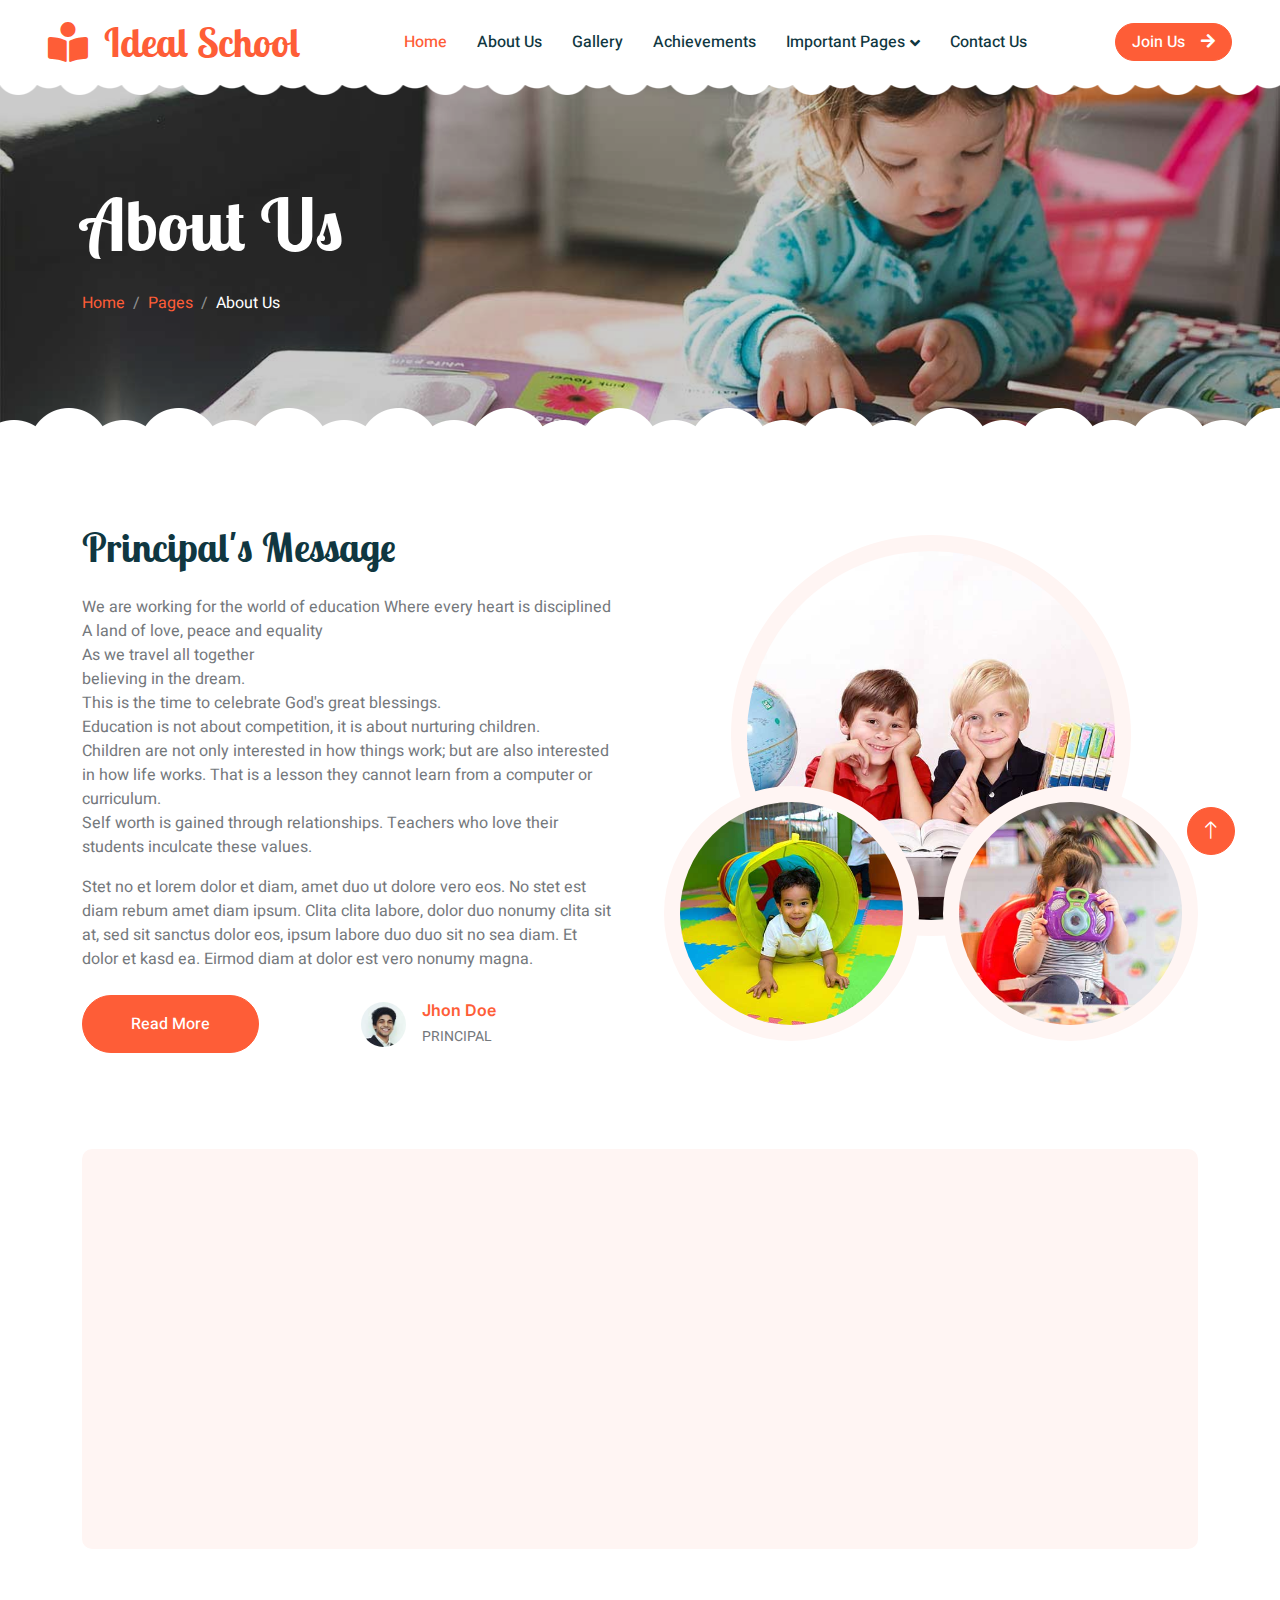
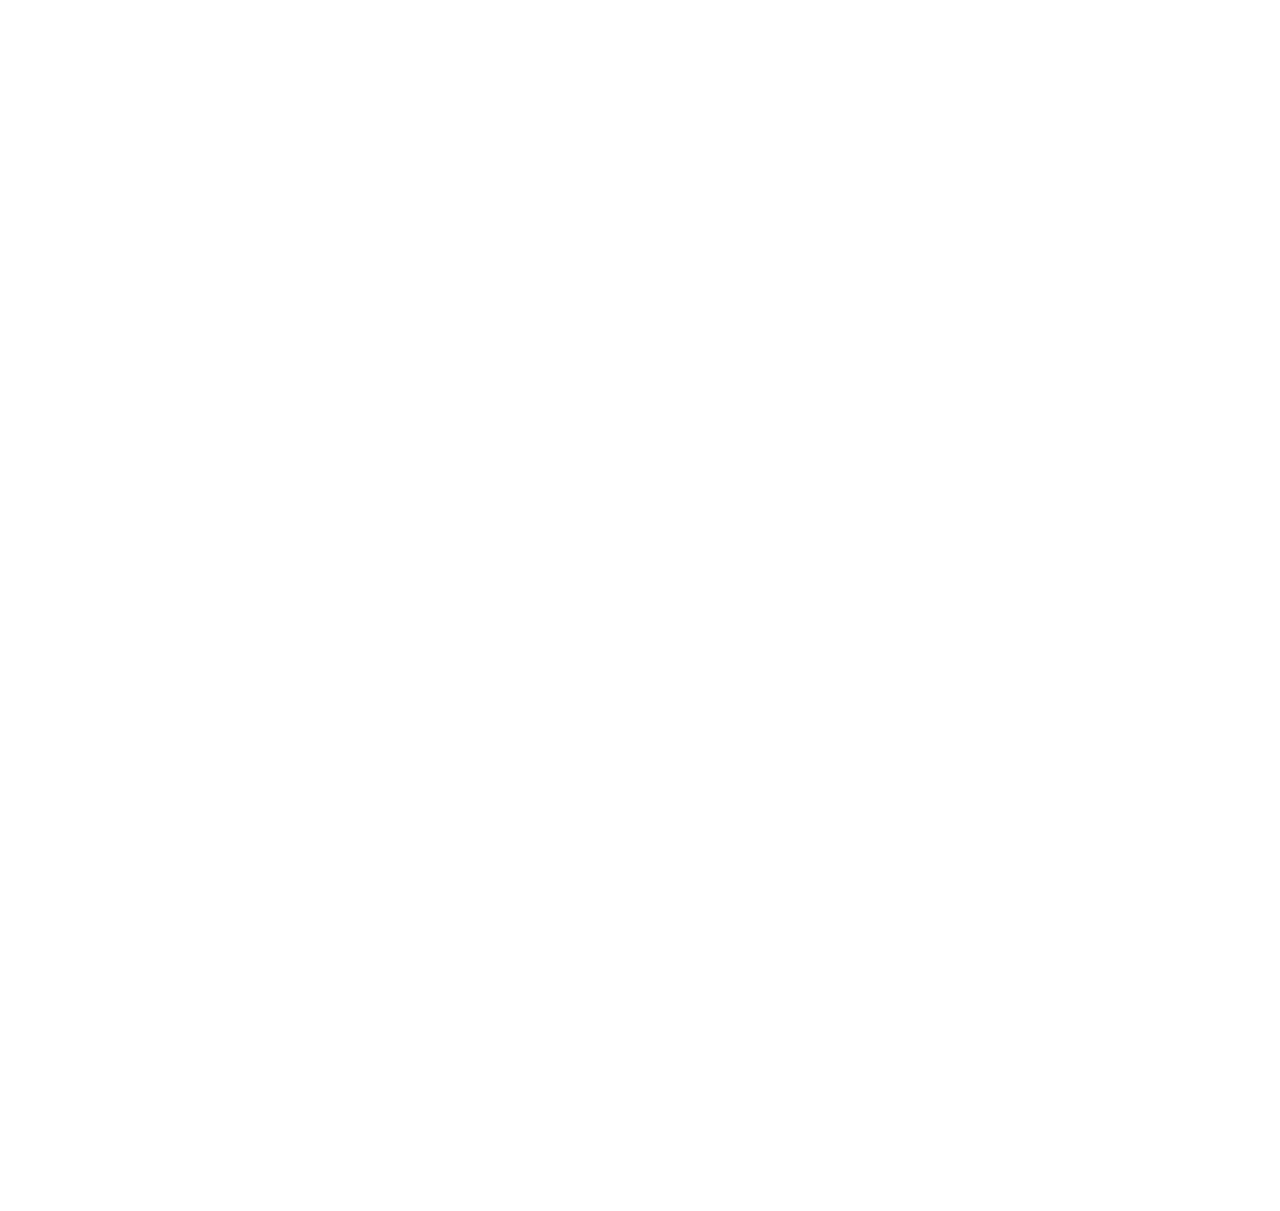
==== about.html @ 9c341079 "Add files via upload" ====
<!DOCTYPE html>
<html lang="en">

<head>
    <meta charset="utf-8">
    <title>Ideal School</title>
    <meta content="width=device-width, initial-scale=1.0" name="viewport">
    <meta content="" name="keywords">
    <meta content="" name="description">

    <!-- Favicon -->
    <link href="img/favicon.ico" rel="icon">

    <!-- Google Web Fonts -->
    <link rel="preconnect" href="https://fonts.googleapis.com">
    <link rel="preconnect" href="https://fonts.gstatic.com" crossorigin>
    <link href="https://fonts.googleapis.com/css2?family=Heebo:wght@400;500;600&family=Inter:wght@600&family=Lobster+Two:wght@700&display=swap" rel="stylesheet">
    
    <!-- Icon Font Stylesheet -->
    <link href="https://cdnjs.cloudflare.com/ajax/libs/font-awesome/5.10.0/css/all.min.css" rel="stylesheet">
    <link href="https://cdn.jsdelivr.net/npm/bootstrap-icons@1.4.1/font/bootstrap-icons.css" rel="stylesheet">

    <!-- Libraries Stylesheet -->
    <link href="lib/animate/animate.min.css" rel="stylesheet">
    <link href="lib/owlcarousel/assets/owl.carousel.min.css" rel="stylesheet">

    <!-- Customized Bootstrap Stylesheet -->
    <link href="css/bootstrap.min.css" rel="stylesheet">

    <!-- Template Stylesheet -->
    <link href="css/style.css" rel="stylesheet">
</head>

<body>
    <div class="container-xxl bg-white p-0">
        <!-- Spinner Start -->
        <div id="spinner" class="show bg-white position-fixed translate-middle w-100 vh-100 top-50 start-50 d-flex align-items-center justify-content-center">
            <div class="spinner-border text-primary" style="width: 3rem; height: 3rem;" role="status">
                <span class="sr-only">Loading...</span>
            </div>
        </div>
        <!-- Spinner End -->


        <!-- Navbar Start -->
        <nav class="navbar navbar-expand-lg bg-white navbar-light sticky-top px-4 px-lg-5 py-lg-0">
            <a href="index.html" class="navbar-brand">
                <h1 class="m-0 text-primary"><i class="fa fa-book-reader me-3"></i>Ideal School</h1>
            </a>
            <button type="button" class="navbar-toggler" data-bs-toggle="collapse" data-bs-target="#navbarCollapse">
                <span class="navbar-toggler-icon"></span>
            </button>
            <div class="collapse navbar-collapse" id="navbarCollapse">
                <div class="navbar-nav mx-auto">
                    <a href="index.html" class="nav-item nav-link active">Home</a>
					   <a href="about.html" class="nav-item nav-link">About Us</a>
                    <a href="classes.html" class="nav-item nav-link">Gallery</a>
					<a href="classes.html" class="nav-item nav-link">Achievements</a>
                    <div class="nav-item dropdown">
                        <a href="#" class="nav-link dropdown-toggle" data-bs-toggle="dropdown">Important Pages</a>
                        <div class="dropdown-menu rounded-0 rounded-bottom border-0 shadow-sm m-0">
                            <a href="facility.html" class="dropdown-item">School Facilities</a>
                            <a href="team.html" class="dropdown-item">Popular Teachers</a>
                            <a href="call-to-action.html" class="dropdown-item">Become A Teachers</a>
                            <a href="appointment.html" class="dropdown-item">Make Appointment</a>
                            <a href="testimonial.html" class="dropdown-item">Testimonial</a>
                      
                        </div>
                    </div>
                    <a href="contact.html" class="nav-item nav-link">Contact Us</a>
                </div>
                <a href="" class="btn btn-primary rounded-pill px-3 d-none d-lg-block">Join Us<i class="fa fa-arrow-right ms-3"></i></a>
            </div>
        </nav>
        <!-- Navbar End -->


        <!-- Page Header End -->
        <div class="container-xxl py-5 page-header position-relative mb-5">
            <div class="container py-5">
                <h1 class="display-2 text-white animated slideInDown mb-4">About Us</h1>
                <nav aria-label="breadcrumb animated slideInDown">
                    <ol class="breadcrumb">
                        <li class="breadcrumb-item"><a href="#">Home</a></li>
                        <li class="breadcrumb-item"><a href="#">Pages</a></li>
                        <li class="breadcrumb-item text-white active" aria-current="page">About Us</li>
                    </ol>
                </nav>
            </div>
        </div>
        <!-- Page Header End -->


        <!-- About Start -->
        <div class="container-xxl py-5">
            <div class="container">
                <div class="row g-5 align-items-center">
                    <div class="col-lg-6 wow fadeInUp" data-wow-delay="0.1s">
                        <h1 class="mb-4">Principal's Message</h1>
                        <p>We are working for the world of education Where every heart is disciplined
A land of love, peace and equality<br>
As we travel all together<br>
believing in the dream.<br>
This is the time to celebrate
God's great blessings.<br>

Education is not about competition, it is about nurturing children.<br> Children are not only interested in how things work; but are also interested in how life works. That is a lesson they cannot learn from a computer or curriculum.<br>
Self worth is gained through relationships. Teachers who love their students inculcate these values.
						</p>
                        <p class="mb-4">Stet no et lorem dolor et diam, amet duo ut dolore vero eos. No stet est diam rebum amet diam ipsum. Clita clita labore, dolor duo nonumy clita sit at, sed sit sanctus dolor eos, ipsum labore duo duo sit no sea diam. Et dolor et kasd ea. Eirmod diam at dolor est vero nonumy magna.</p>
                        <div class="row g-4 align-items-center">
                            <div class="col-sm-6">
                                <a class="btn btn-primary rounded-pill py-3 px-5" href="">Read More</a>
                            </div>
                            <div class="col-sm-6">
                                <div class="d-flex align-items-center">
                                    <img class="rounded-circle flex-shrink-0" src="img/user.jpg" alt="" style="width: 45px; height: 45px;">
                                    <div class="ms-3">
                                        <h6 class="text-primary mb-1">Jhon Doe</h6>
                                        <small>PRINCIPAL</small>
                                    </div>
                                </div>
                            </div>
                        </div>
                    </div>
                    <div class="col-lg-6 about-img wow fadeInUp" data-wow-delay="0.5s">
                        <div class="row">
                            <div class="col-12 text-center">
                                <img class="img-fluid w-75 rounded-circle bg-light p-3" src="img/about-1.jpg" alt="">
                            </div>
                            <div class="col-6 text-start" style="margin-top: -150px;">
                                <img class="img-fluid w-100 rounded-circle bg-light p-3" src="img/about-2.jpg" alt="">
                            </div>
                            <div class="col-6 text-end" style="margin-top: -150px;">
                                <img class="img-fluid w-100 rounded-circle bg-light p-3" src="img/about-3.jpg" alt="">
                            </div>
                        </div>
                    </div>
                </div>
            </div>
        </div>
        <!-- About End -->


        <!-- Call To Action Start -->
        <div class="container-xxl py-5">
            <div class="container">
                <div class="bg-light rounded">
                    <div class="row g-0">
                        <div class="col-lg-6 wow fadeIn" data-wow-delay="0.1s" style="min-height: 400px;">
                            <div class="position-relative h-100">
                                <img class="position-absolute w-100 h-100 rounded" src="img/call-to-action.jpg" style="object-fit: cover;">
                            </div>
                        </div>
                        <div class="col-lg-6 wow fadeIn" data-wow-delay="0.5s">
                            <div class="h-100 d-flex flex-column justify-content-center p-5">
                                <h1 class="mb-4">Become A Teacher</h1>
                                <p class="mb-4">Tempor erat elitr rebum at clita. Diam dolor diam ipsum sit. Aliqu diam amet diam et eos.
                                    Clita erat ipsum et lorem et sit, sed stet lorem sit clita duo justo magna dolore erat amet
                                </p>
                                <a class="btn btn-primary py-3 px-5" href="">Get Started Now<i class="fa fa-arrow-right ms-2"></i></a>
                            </div>
                        </div>
                    </div>
                </div>
            </div>
        </div>
        <!-- Call To Action End -->


        <!-- Team Start -->
        <div class="container-xxl py-5">
            <div class="container">
                <div class="text-center mx-auto mb-5 wow fadeInUp" data-wow-delay="0.1s" style="max-width: 600px;">
                    <h1 class="mb-3">Popular Teachers</h1>
                    <p>Eirmod sed ipsum dolor sit rebum labore magna erat. Tempor ut dolore lorem kasd vero ipsum sit
                        eirmod sit. Ipsum diam justo sed rebum vero dolor duo.</p>
                </div>
                <div class="row g-4">
                    <div class="col-lg-4 col-md-6 wow fadeInUp" data-wow-delay="0.1s">
                        <div class="team-item position-relative">
                            <img class="img-fluid rounded-circle w-75" src="img/team-1.jpg" alt="">
                            <div class="team-text">
                                <h3>Full Name</h3>
                                <p>Designation</p>
                                <div class="d-flex align-items-center">
                                    <a class="btn btn-square btn-primary mx-1" href=""><i class="fab fa-facebook-f"></i></a>
                                    <a class="btn btn-square btn-primary  mx-1" href=""><i class="fab fa-twitter"></i></a>
                                    <a class="btn btn-square btn-primary  mx-1" href=""><i class="fab fa-instagram"></i></a>
                                </div>
                            </div>
                        </div>
                    </div>
                    <div class="col-lg-4 col-md-6 wow fadeInUp" data-wow-delay="0.3s">
                        <div class="team-item position-relative">
                            <img class="img-fluid rounded-circle w-75" src="img/team-2.jpg" alt="">
                            <div class="team-text">
                                <h3>Full Name</h3>
                                <p>Designation</p>
                                <div class="d-flex align-items-center">
                                    <a class="btn btn-square btn-primary mx-1" href=""><i class="fab fa-facebook-f"></i></a>
                                    <a class="btn btn-square btn-primary  mx-1" href=""><i class="fab fa-twitter"></i></a>
                                    <a class="btn btn-square btn-primary  mx-1" href=""><i class="fab fa-instagram"></i></a>
                                </div>
                            </div>
                        </div>
                    </div>
                    <div class="col-lg-4 col-md-6 wow fadeInUp" data-wow-delay="0.5s">
                        <div class="team-item position-relative">
                            <img class="img-fluid rounded-circle w-75" src="img/team-3.jpg" alt="">
                            <div class="team-text">
                                <h3>Full Name</h3>
                                <p>Designation</p>
                                <div class="d-flex align-items-center">
                                    <a class="btn btn-square btn-primary mx-1" href=""><i class="fab fa-facebook-f"></i></a>
                                    <a class="btn btn-square btn-primary  mx-1" href=""><i class="fab fa-twitter"></i></a>
                                    <a class="btn btn-square btn-primary  mx-1" href=""><i class="fab fa-instagram"></i></a>
                                </div>
                            </div>
                        </div>
                    </div>
                </div>
            </div>
        </div>
        <!-- Team End -->


        <!-- Footer Start -->
        <div class="container-fluid bg-dark text-white-50 footer pt-5 mt-5 wow fadeIn" data-wow-delay="0.1s">
            <div class="container py-5">
                <div class="row g-5">
                    <div class="col-lg-3 col-md-6">
                        <h3 class="text-white mb-4">Get In Touch</h3>
                        <p class="mb-2"><i class="fa fa-map-marker-alt me-3"></i>123 Street, New York, USA</p>
                        <p class="mb-2"><i class="fa fa-phone-alt me-3"></i>+012 345 67890</p>
                        <p class="mb-2"><i class="fa fa-envelope me-3"></i>info@example.com</p>
                        <div class="d-flex pt-2">
                            <a class="btn btn-outline-light btn-social" href=""><i class="fab fa-twitter"></i></a>
                            <a class="btn btn-outline-light btn-social" href=""><i class="fab fa-facebook-f"></i></a>
                            <a class="btn btn-outline-light btn-social" href=""><i class="fab fa-youtube"></i></a>
                            <a class="btn btn-outline-light btn-social" href=""><i class="fab fa-linkedin-in"></i></a>
                        </div>
                    </div>
                    <div class="col-lg-3 col-md-6">
                        <h3 class="text-white mb-4">Quick Links</h3>
                        <a class="btn btn-link text-white-50" href="">About Us</a>
                        <a class="btn btn-link text-white-50" href="">Contact Us</a>
                        <a class="btn btn-link text-white-50" href="">Our Services</a>
                        <a class="btn btn-link text-white-50" href="">Privacy Policy</a>
                        <a class="btn btn-link text-white-50" href="">Terms & Condition</a>
                    </div>
                    <div class="col-lg-3 col-md-6">
                        <h3 class="text-white mb-4">Photo Gallery</h3>
                        <div class="row g-2 pt-2">
                            <div class="col-4">
                                <img class="img-fluid rounded bg-light p-1" src="img/classes-1.jpg" alt="">
                            </div>
                            <div class="col-4">
                                <img class="img-fluid rounded bg-light p-1" src="img/classes-2.jpg" alt="">
                            </div>
                            <div class="col-4">
                                <img class="img-fluid rounded bg-light p-1" src="img/classes-3.jpg" alt="">
                            </div>
                            <div class="col-4">
                                <img class="img-fluid rounded bg-light p-1" src="img/classes-4.jpg" alt="">
                            </div>
                            <div class="col-4">
                                <img class="img-fluid rounded bg-light p-1" src="img/classes-5.jpg" alt="">
                            </div>
                            <div class="col-4">
                                <img class="img-fluid rounded bg-light p-1" src="img/classes-6.jpg" alt="">
                            </div>
                        </div>
                    </div>
                    <div class="col-lg-3 col-md-6">
                        <h3 class="text-white mb-4">Newsletter</h3>
                        <p>Dolor amet sit justo amet elitr clita ipsum elitr est.</p>
                        <div class="position-relative mx-auto" style="max-width: 400px;">
                            <input class="form-control bg-transparent w-100 py-3 ps-4 pe-5" type="text" placeholder="Your email">
                            <button type="button" class="btn btn-primary py-2 position-absolute top-0 end-0 mt-2 me-2">SignUp</button>
                        </div>
                    </div>
                </div>
            </div>
            <div class="container">
                <div class="copyright">
                    <div class="row">
                        <div class="col-md-6 text-center text-md-start mb-3 mb-md-0">
                            &copy; <a class="border-bottom" href="#">Your Site Name</a>, All Right Reserved. 
							
							
							Designed By <a class="border-bottom" href="">Rakshith</a>
                        </div>
                        <div class="col-md-6 text-center text-md-end">
                            <div class="footer-menu">
                                <a href="">Home</a>
                                <a href="">Cookies</a>
                                <a href="">Help</a>
                                <a href="">FAQs</a>
                            </div>
                        </div>
                    </div>
                </div>
            </div>
        </div>
        <!-- Footer End -->


        <!-- Back to Top -->
        <a href="#" class="btn btn-lg btn-primary btn-lg-square back-to-top"><i class="bi bi-arrow-up"></i></a>
    </div>

    <!-- JavaScript Libraries -->
    <script src="https://code.jquery.com/jquery-3.4.1.min.js"></script>
    <script src="https://cdn.jsdelivr.net/npm/bootstrap@5.0.0/dist/js/bootstrap.bundle.min.js"></script>
    <script src="lib/wow/wow.min.js"></script>
    <script src="lib/easing/easing.min.js"></script>
    <script src="lib/waypoints/waypoints.min.js"></script>
    <script src="lib/owlcarousel/owl.carousel.min.js"></script>

    <!-- Template Javascript -->
    <script src="js/main.js"></script>
</body>

</html>
---- css/style.css ----
/********** Template CSS **********/
:root {
    --primary: #FE5D37;
    --light: #FFF5F3;
    --dark: #103741;
}

.back-to-top {
    position: fixed;
    display: none;
    right: 45px;
    bottom: 45px;
    z-index: 99;
}


/*** Spinner ***/
#spinner {
    opacity: 0;
    visibility: hidden;
    transition: opacity .5s ease-out, visibility 0s linear .5s;
    z-index: 99999;
}

#spinner.show {
    transition: opacity .5s ease-out, visibility 0s linear 0s;
    visibility: visible;
    opacity: 1;
}


/*** Button ***/
.btn {
    font-weight: 500;
    transition: .5s;
}

.btn.btn-primary {
    color: #FFFFFF;
}

.btn-square {
    width: 38px;
    height: 38px;
}

.btn-sm-square {
    width: 32px;
    height: 32px;
}

.btn-lg-square {
    width: 48px;
    height: 48px;
}

.btn-square,
.btn-sm-square,
.btn-lg-square {
    padding: 0;
    display: flex;
    align-items: center;
    justify-content: center;
    font-weight: normal;
    border-radius: 50px;
}


/*** Heading ***/
h1,
h2,
h3,
h4,
.h1,
.h2,
.h3,
.h4,
.display-1,
.display-2,
.display-3,
.display-4,
.display-5,
.display-6 {
    font-family: 'Lobster Two', cursive;
    font-weight: 700;
}

h5,
h6,
.h5,
.h6 {
    font-weight: 600;
}

.font-secondary {
    font-family: 'Lobster Two', cursive;
}


/*** Navbar ***/
.navbar .navbar-nav .nav-link {
    padding: 30px 15px;
    color: var(--dark);
    font-weight: 500;
    outline: none;
}

.navbar .navbar-nav .nav-link:hover,
.navbar .navbar-nav .nav-link.active {
    color: var(--primary);
}

.navbar.sticky-top {
    top: -100px;
    transition: .5s;
}

.navbar .dropdown-toggle::after {
    border: none;
    content: "\f107";
    font-family: "Font Awesome 5 Free";
    font-weight: 900;
    vertical-align: middle;
    margin-left: 5px;
    transition: .5s;
}

.navbar .dropdown-toggle[aria-expanded=true]::after {
    transform: rotate(-180deg);
}

@media (max-width: 991.98px) {
    .navbar .navbar-nav .nav-link  {
        margin-right: 0;
        padding: 10px 0;
    }

    .navbar .navbar-nav {
        margin-top: 15px;
        border-top: 1px solid #EEEEEE;
    }
}

@media (min-width: 992px) {
    .navbar .nav-item .dropdown-menu {
        display: block;
        top: calc(100% - 15px);
        margin-top: 0;
        opacity: 0;
        visibility: hidden;
        transition: .5s;
        
    }

    .navbar .nav-item:hover .dropdown-menu {
        top: 100%;
        visibility: visible;
        transition: .5s;
        opacity: 1;
    }
}


/*** Header ***/
.header-carousel::before,
.header-carousel::after,
.page-header::before,
.page-header::after {
    position: absolute;
    content: "";
    width: 100%;
    height: 10px;
    top: 0;
    left: 0;
    background: url(../img/bg-header-top.png) center center repeat-x;
    z-index: 1;
}

.header-carousel::after,
.page-header::after {
    height: 19px;
    top: auto;
    bottom: 0;
    background: url(../img/bg-header-bottom.png) center center repeat-x;
}

@media (max-width: 768px) {
    .header-carousel .owl-carousel-item {
        position: relative;
        min-height: 500px;
    }
    
    .header-carousel .owl-carousel-item img {
        position: absolute;
        width: 100%;
        height: 100%;
        object-fit: cover;
    }

    .header-carousel .owl-carousel-item p {
        font-size: 16px !important;
        font-weight: 400 !important;
    }

    .header-carousel .owl-carousel-item h1 {
        font-size: 30px;
        font-weight: 600;
    }
}

.header-carousel .owl-nav {
    position: absolute;
    top: 50%;
    right: 8%;
    transform: translateY(-50%);
    display: flex;
    flex-direction: column;
}

.header-carousel .owl-nav .owl-prev,
.header-carousel .owl-nav .owl-next {
    margin: 7px 0;
    width: 45px;
    height: 45px;
    display: flex;
    align-items: center;
    justify-content: center;
    color: #FFFFFF;
    background: transparent;
    border: 1px solid #FFFFFF;
    border-radius: 45px;
    font-size: 22px;
    transition: .5s;
}

.header-carousel .owl-nav .owl-prev:hover,
.header-carousel .owl-nav .owl-next:hover {
    background: var(--primary);
    border-color: var(--primary);
}

.page-header {
    background: linear-gradient(rgba(0, 0, 0, .2), rgba(0, 0, 0, .2)), url(../img/carousel-1.jpg) center center no-repeat;
    background-size: cover;
}

.breadcrumb-item + .breadcrumb-item::before {
    color: rgba(255, 255, 255, .5);
}


/*** Facility ***/
.facility-item .facility-icon {
    position: relative;
    margin: 0 auto;
    width: 100px;
    height: 100px;
    border-radius: 100px;
    display: flex;
    align-items: center;
    justify-content: center;
}

.facility-item .facility-icon::before {
    position: absolute;
    content: "";
    width: 100%;
    height: 100%;
    top: 0;
    left: 0;
    background: rgba(255, 255, 255, .9);
    transition: .5s;
    z-index: 1;
}

.facility-item .facility-icon span {
    position: absolute;
    content: "";
    width: 15px;
    height: 30px;
    top: 0;
    left: 0;
    border-radius: 50%;
}

.facility-item .facility-icon span:last-child {
    left: auto;
    right: 0;
}

.facility-item .facility-icon i {
    position: relative;
    z-index: 2;
}

.facility-item .facility-text {
    position: relative;
    min-height: 250px;
    padding: 30px;
    border-radius: 100%;
    display: flex;
    text-align: center;
    justify-content: center;
    flex-direction: column;
}

.facility-item .facility-text::before {
    position: absolute;
    content: "";
    width: 100%;
    height: 100%;
    top: 0;
    left: 0;
    background: rgba(255, 255, 255, .9);
    transition: .5s;
    z-index: 1;
}

.facility-item .facility-text * {
    position: relative;
    z-index: 2;
}

.facility-item:hover .facility-icon::before,
.facility-item:hover .facility-text::before {
    background: transparent;
}

.facility-item * {
    transition: .5s;
}

.facility-item:hover * {
    color: #FFFFFF !important;
}


/*** About ***/
.about-img img {
    transition: .5s;
}

.about-img img:hover {
    background: var(--primary) !important;
}


/*** Classes ***/
.classes-item {
    transition: .5s;
}

.classes-item:hover {
    margin-top: -10px;
}


/*** Team ***/
.team-item .team-text {
    position: absolute;
    width: 250px;
    height: 250px;
    bottom: 0;
    right: 0;
    display: flex;
    align-items: center;
    justify-content: center;
    flex-direction: column;
    background: #FFFFFF;
    border: 17px solid var(--light);
    border-radius: 250px;
    transition: .5s;
}

.team-item:hover .team-text {
    border-color: var(--primary);
}


/*** Testimonial ***/
.testimonial-carousel {
    padding-left: 1.5rem;
    padding-right: 1.5rem;
}

@media (min-width: 576px) {
    .testimonial-carousel {
        padding-left: 4rem;
        padding-right: 4rem;
    }
}

.testimonial-carousel .testimonial-item .border {
    border: 1px dashed rgba(0, 185, 142, .3) !important;
}

.testimonial-carousel .owl-nav {
    position: absolute;
    width: 100%;
    height: 45px;
    top: 50%;
    left: 0;
    transform: translateY(-50%);
    display: flex;
    justify-content: space-between;
    z-index: 1;
}

.testimonial-carousel .owl-nav .owl-prev,
.testimonial-carousel .owl-nav .owl-next {
    position: relative;
    width: 45px;
    height: 45px;
    display: flex;
    align-items: center;
    justify-content: center;
    color: #FFFFFF;
    background: var(--primary);
    border-radius: 45px;
    font-size: 20px;
    transition: .5s;
}

.testimonial-carousel .owl-nav .owl-prev:hover,
.testimonial-carousel .owl-nav .owl-next:hover {
    background: var(--dark);
}


/*** Footer ***/
.footer .btn.btn-social {
    margin-right: 5px;
    width: 45px;
    height: 45px;
    display: flex;
    align-items: center;
    justify-content: center;
    color: #FFFFFF;
    border: 1px solid rgba(255,255,255,0.5);
    border-radius: 45px;
    transition: .3s;
}

.footer .btn.btn-social:hover {
    border-color: var(--primary);
    background: var(--primary);
}

.footer .btn.btn-link {
    display: block;
    margin-bottom: 5px;
    padding: 0;
    text-align: left;
    font-size: 16px;
    font-weight: normal;
    text-transform: capitalize;
    transition: .3s;
}

.footer .btn.btn-link::before {
    position: relative;
    content: "\f105";
    font-family: "Font Awesome 5 Free";
    font-weight: 900;
    margin-right: 10px;
}

.footer .btn.btn-link:hover {
    color: var(--primary) !important;
    letter-spacing: 1px;
    box-shadow: none;
}

.footer .form-control {
    border-color: rgba(255,255,255,0.5);
}

.footer .copyright {
    padding: 25px 0;
    font-size: 15px;
    border-top: 1px solid rgba(256, 256, 256, .1);
}

.footer .copyright a {
    color: #FFFFFF;
}

.footer .footer-menu a {
    margin-right: 15px;
    padding-right: 15px;
    border-right: 1px solid rgba(255, 255, 255, .1);
}

.footer .copyright a:hover,
.footer .footer-menu a:hover {
    color: var(--primary) !important;
}

.footer .footer-menu a:last-child {
    margin-right: 0;
    padding-right: 0;
    border-right: none;
}
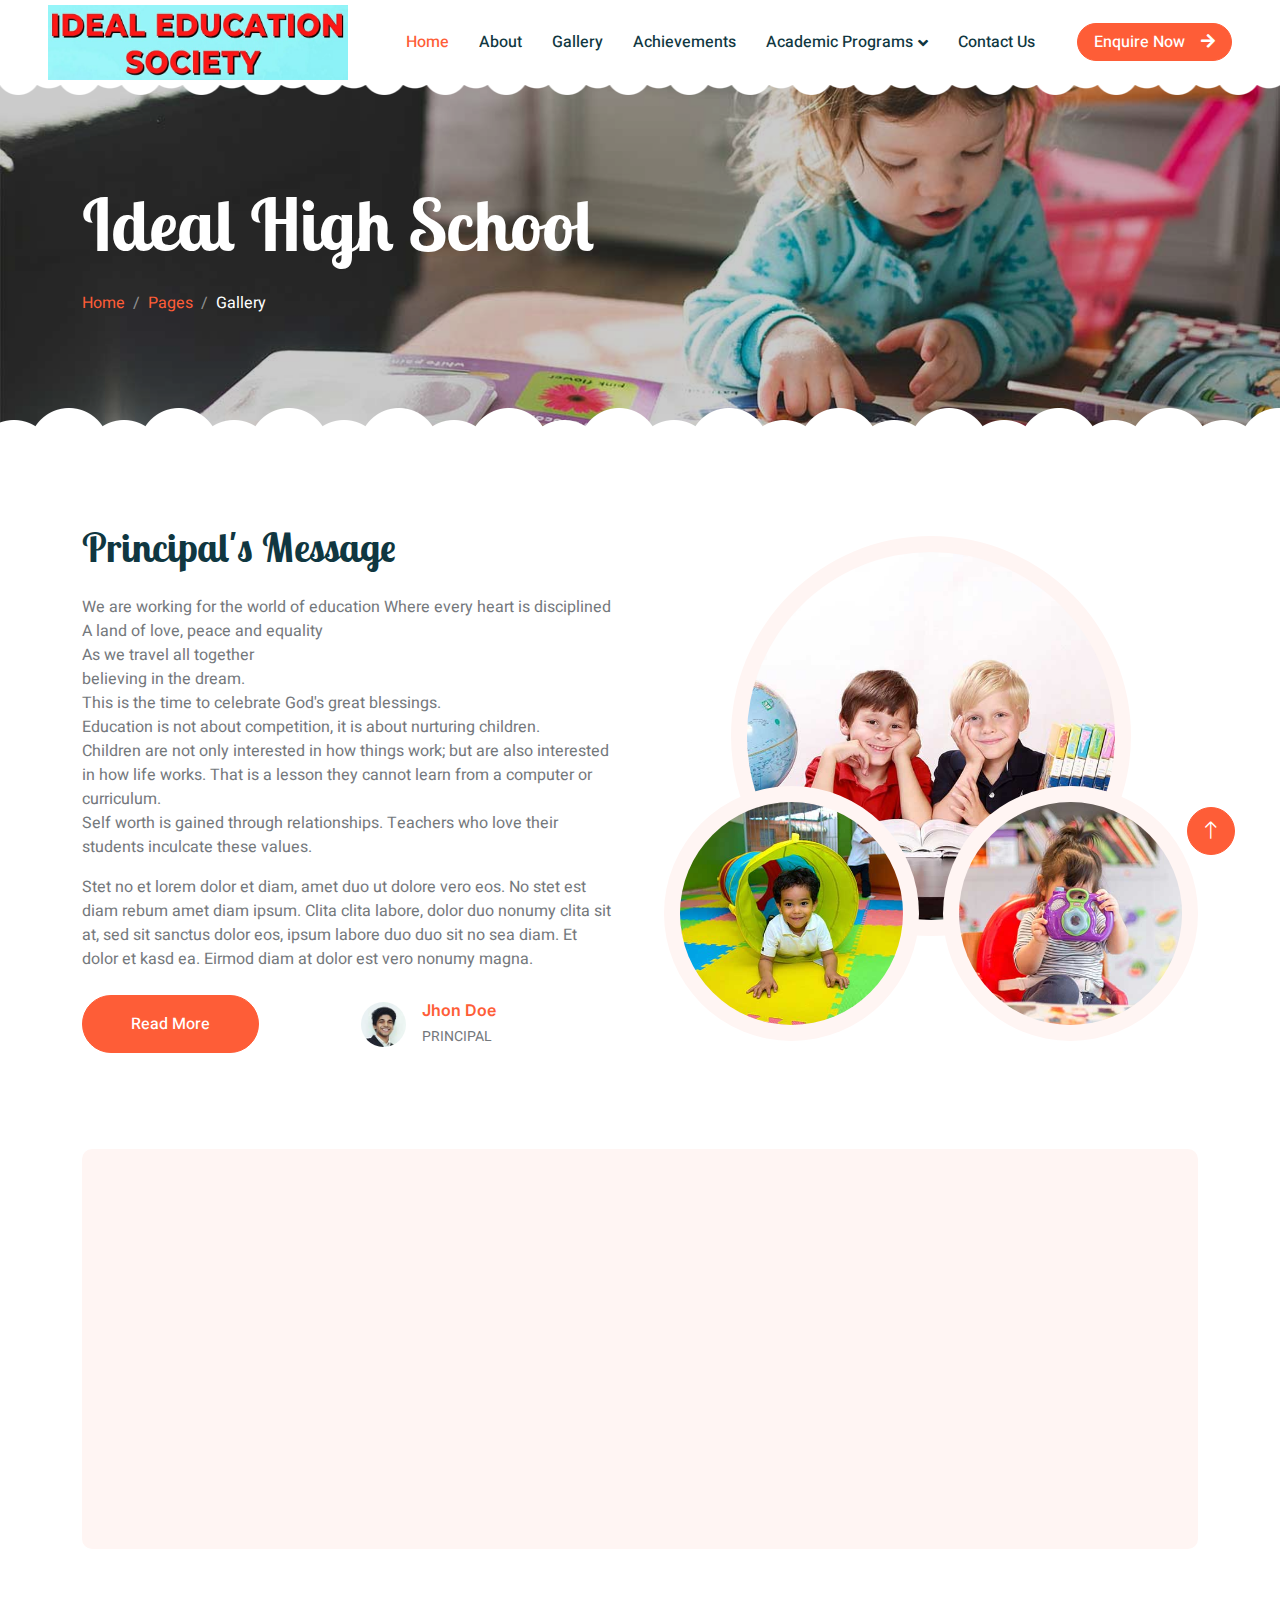
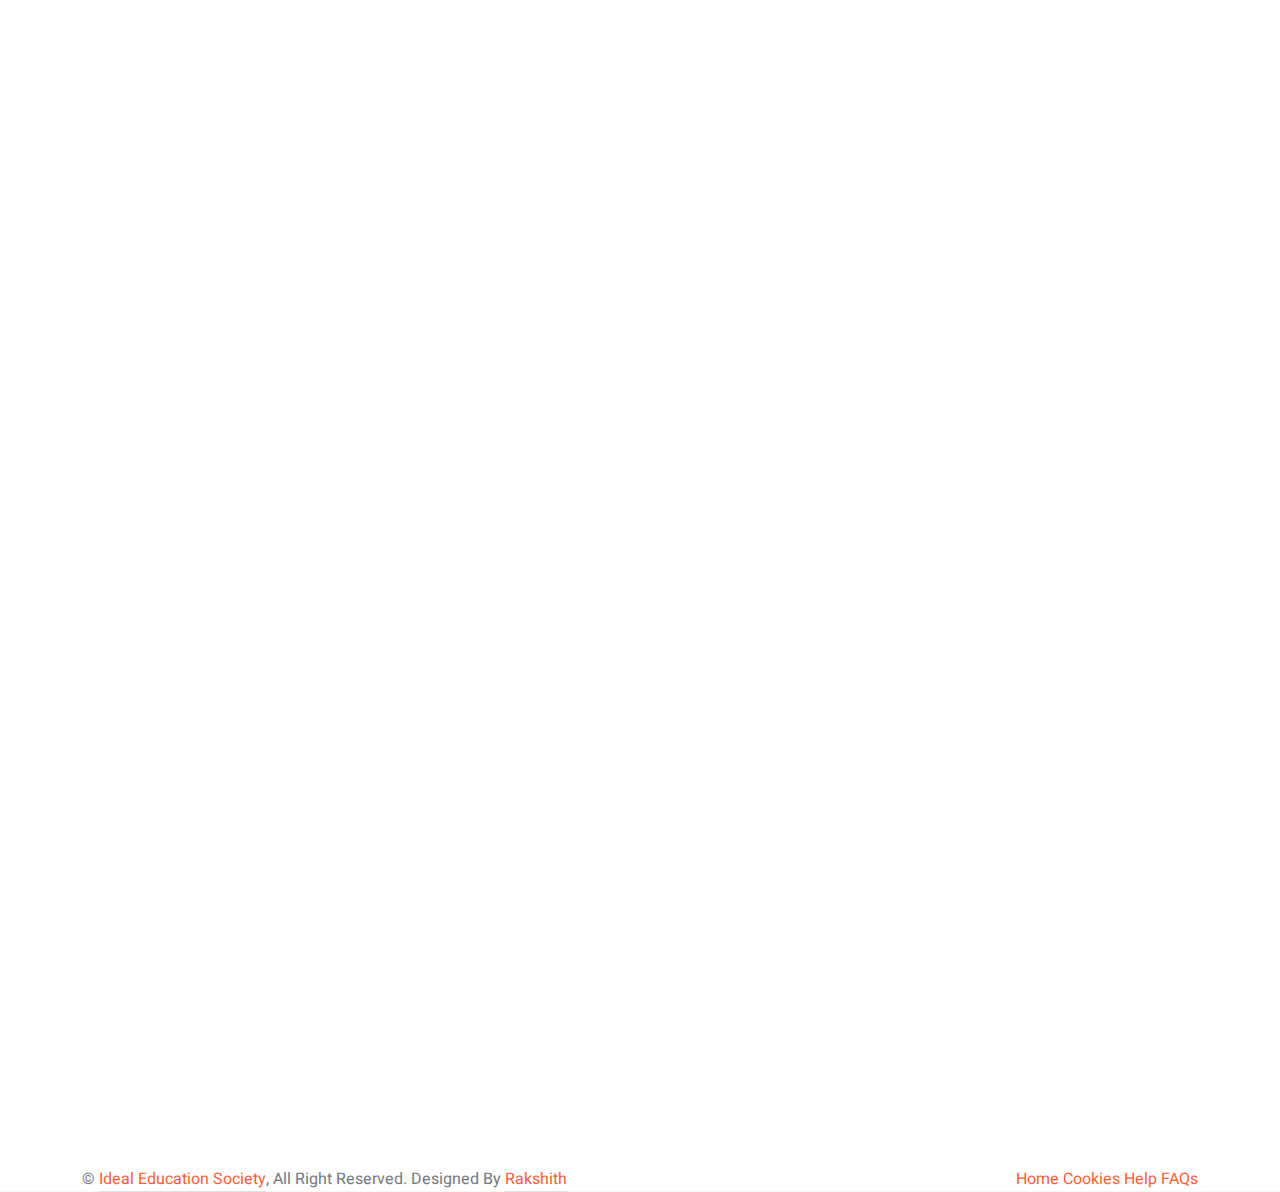
==== commit 01ccc00d: "Update about.html" ====
--- a/about.html
+++ b/about.html
@@ -43,33 +43,35 @@
 
 
         <!-- Navbar Start -->
-        <nav class="navbar navbar-expand-lg bg-white navbar-light sticky-top px-4 px-lg-5 py-lg-0">
+        
+					<nav class="navbar navbar-expand-lg bg-white navbar-light sticky-top px-4 px-lg-5 py-lg-0">
             <a href="index.html" class="navbar-brand">
-                <h1 class="m-0 text-primary"><i class="fa fa-book-reader me-3"></i>Ideal School</h1>
+                
+		    <img width="300" height="75" src="img/school logo.jpeg" class="attachment-full size-full" alt="" loading="lazy" />	
             </a>
+						
             <button type="button" class="navbar-toggler" data-bs-toggle="collapse" data-bs-target="#navbarCollapse">
                 <span class="navbar-toggler-icon"></span>
             </button>
             <div class="collapse navbar-collapse" id="navbarCollapse">
                 <div class="navbar-nav mx-auto">
                     <a href="index.html" class="nav-item nav-link active">Home</a>
-					   <a href="about.html" class="nav-item nav-link">About Us</a>
-                    <a href="classes.html" class="nav-item nav-link">Gallery</a>
-					<a href="classes.html" class="nav-item nav-link">Achievements</a>
+					   <a href="about.html" class="nav-item nav-link">About</a>
+                    <a href="gallery.html" class="nav-item nav-link">Gallery</a>
+					<a href="index.html#achievements" class="nav-item nav-link">Achievements</a>
                     <div class="nav-item dropdown">
-                        <a href="#" class="nav-link dropdown-toggle" data-bs-toggle="dropdown">Important Pages</a>
+                        <a href="#" class="nav-link dropdown-toggle" data-bs-toggle="dropdown">Academic Programs</a>
                         <div class="dropdown-menu rounded-0 rounded-bottom border-0 shadow-sm m-0">
-                            <a href="facility.html" class="dropdown-item">School Facilities</a>
-                            <a href="team.html" class="dropdown-item">Popular Teachers</a>
-                            <a href="call-to-action.html" class="dropdown-item">Become A Teachers</a>
-                            <a href="appointment.html" class="dropdown-item">Make Appointment</a>
-                            <a href="testimonial.html" class="dropdown-item">Testimonial</a>
-                      
+                            <a href="facility.html" class="dropdown-item">Ideal High School</a>
+                            <a href="team.html" class="dropdown-item">Alpha Tots Preschool</a>
+                            <a href="call-to-action.html" class="dropdown-item">Tiny Kinder Wing</a>
+                            <a href="appointment.html" class="dropdown-item">Neo Millenials</a>
+                            <a href="testimonial.html" class="dropdown-item">Extra Curricular Classes and Activities</a>
                         </div>
                     </div>
                     <a href="contact.html" class="nav-item nav-link">Contact Us</a>
                 </div>
-                <a href="" class="btn btn-primary rounded-pill px-3 d-none d-lg-block">Join Us<i class="fa fa-arrow-right ms-3"></i></a>
+                <a href="https://rakshith.aidaform.com/expert-account-template-customer-contact-form" class="btn btn-primary rounded-pill px-3 d-none d-lg-block">Enquire Now<i class="fa fa-arrow-right ms-3"></i></a>
             </div>
         </nav>
         <!-- Navbar End -->
@@ -78,12 +80,12 @@
         <!-- Page Header End -->
         <div class="container-xxl py-5 page-header position-relative mb-5">
             <div class="container py-5">
-                <h1 class="display-2 text-white animated slideInDown mb-4">About Us</h1>
+                <h1 class="display-2 text-white animated slideInDown mb-4">Ideal High School</h1>
                 <nav aria-label="breadcrumb animated slideInDown">
                     <ol class="breadcrumb">
                         <li class="breadcrumb-item"><a href="#">Home</a></li>
                         <li class="breadcrumb-item"><a href="#">Pages</a></li>
-                        <li class="breadcrumb-item text-white active" aria-current="page">About Us</li>
+                        <li class="breadcrumb-item text-white active" aria-current="page">Gallery</li>
                     </ol>
                 </nav>
             </div>
@@ -225,15 +227,15 @@
         <!-- Team End -->
 
 
-        <!-- Footer Start -->
+       <!-- Footer Start -->
         <div class="container-fluid bg-dark text-white-50 footer pt-5 mt-5 wow fadeIn" data-wow-delay="0.1s">
             <div class="container py-5">
                 <div class="row g-5">
                     <div class="col-lg-3 col-md-6">
                         <h3 class="text-white mb-4">Get In Touch</h3>
-                        <p class="mb-2"><i class="fa fa-map-marker-alt me-3"></i>123 Street, New York, USA</p>
-                        <p class="mb-2"><i class="fa fa-phone-alt me-3"></i>+012 345 67890</p>
-                        <p class="mb-2"><i class="fa fa-envelope me-3"></i>info@example.com</p>
+                        <p class="mb-2"><i class="fa fa-map-marker-alt me-3"></i>Tulshet Pada,lake Road,Bhandup west Mumbai 400078</p>
+                        <p class="mb-2"><i class="fa fa-phone-alt me-3"></i>+91- 9619081537</p>
+                        <p class="mb-2"><i class="fa fa-envelope me-3"></i>idealhigh89@gmail.com</p>
                         <div class="d-flex pt-2">
                             <a class="btn btn-outline-light btn-social" href=""><i class="fab fa-twitter"></i></a>
                             <a class="btn btn-outline-light btn-social" href=""><i class="fab fa-facebook-f"></i></a>
@@ -250,34 +252,31 @@
                         <a class="btn btn-link text-white-50" href="">Terms & Condition</a>
                     </div>
                     <div class="col-lg-3 col-md-6">
-                        <h3 class="text-white mb-4">Photo Gallery</h3>
+                      <h3 class="text-white mb-4"><a href="gallery.html">Photo Gallery</a></h3>
                         <div class="row g-2 pt-2">
                             <div class="col-4">
-                                <img class="img-fluid rounded bg-light p-1" src="img/classes-1.jpg" alt="">
-                            </div>
-                            <div class="col-4">
-                                <img class="img-fluid rounded bg-light p-1" src="img/classes-2.jpg" alt="">
-                            </div>
-                            <div class="col-4">
-                                <img class="img-fluid rounded bg-light p-1" src="img/classes-3.jpg" alt="">
-                            </div>
-                            <div class="col-4">
-                                <img class="img-fluid rounded bg-light p-1" src="img/classes-4.jpg" alt="">
-                            </div>
-                            <div class="col-4">
-                                <img class="img-fluid rounded bg-light p-1" src="img/classes-5.jpg" alt="">
-                            </div>
-                            <div class="col-4">
-                                <img class="img-fluid rounded bg-light p-1" src="img/classes-6.jpg" alt="">
+                                <img class="img-fluid rounded bg-light p-1" src="img/one.jpeg" alt="">
+                            </div>
+                            <div class="col-4">
+                                <img class="img-fluid rounded bg-light p-1" src="img/two.jpeg" alt="">
+                            </div>
+                            <div class="col-4">
+                                <img class="img-fluid rounded bg-light p-1" src="img/three.jpeg" alt="">
+                            </div>
+                            <div class="col-4">
+                                <img class="img-fluid rounded bg-light p-1" src="img/four.jpeg" alt="">
+                            </div>
+                            <div class="col-4">
+                                <img class="img-fluid rounded bg-light p-1" src="img/five.jpeg" alt="">
+                            </div>
+                            <div class="col-4">
+                                <img class="img-fluid rounded bg-light p-1" src="img/six.jpeg" alt="">
                             </div>
                         </div>
                     </div>
                     <div class="col-lg-3 col-md-6">
-                        <h3 class="text-white mb-4">Newsletter</h3>
-                        <p>Dolor amet sit justo amet elitr clita ipsum elitr est.</p>
-                        <div class="position-relative mx-auto" style="max-width: 400px;">
-                            <input class="form-control bg-transparent w-100 py-3 ps-4 pe-5" type="text" placeholder="Your email">
-                            <button type="button" class="btn btn-primary py-2 position-absolute top-0 end-0 mt-2 me-2">SignUp</button>
+                       
+			    
                         </div>
                     </div>
                 </div>
@@ -286,10 +285,10 @@
                 <div class="copyright">
                     <div class="row">
                         <div class="col-md-6 text-center text-md-start mb-3 mb-md-0">
-                            &copy; <a class="border-bottom" href="#">Your Site Name</a>, All Right Reserved. 
+                            &copy; <a class="border-bottom" href="#">Ideal Education Society</a>, All Right Reserved. 
 							
-							
-							Designed By <a class="border-bottom" href="">Rakshith</a>
+						
+							Designed By <a class="border-bottom" href="https://github.com/rakbarca10">Rakshith</a>
                         </div>
                         <div class="col-md-6 text-center text-md-end">
                             <div class="footer-menu">
@@ -322,4 +321,4 @@
     <script src="js/main.js"></script>
 </body>
 
-</html>+</html>
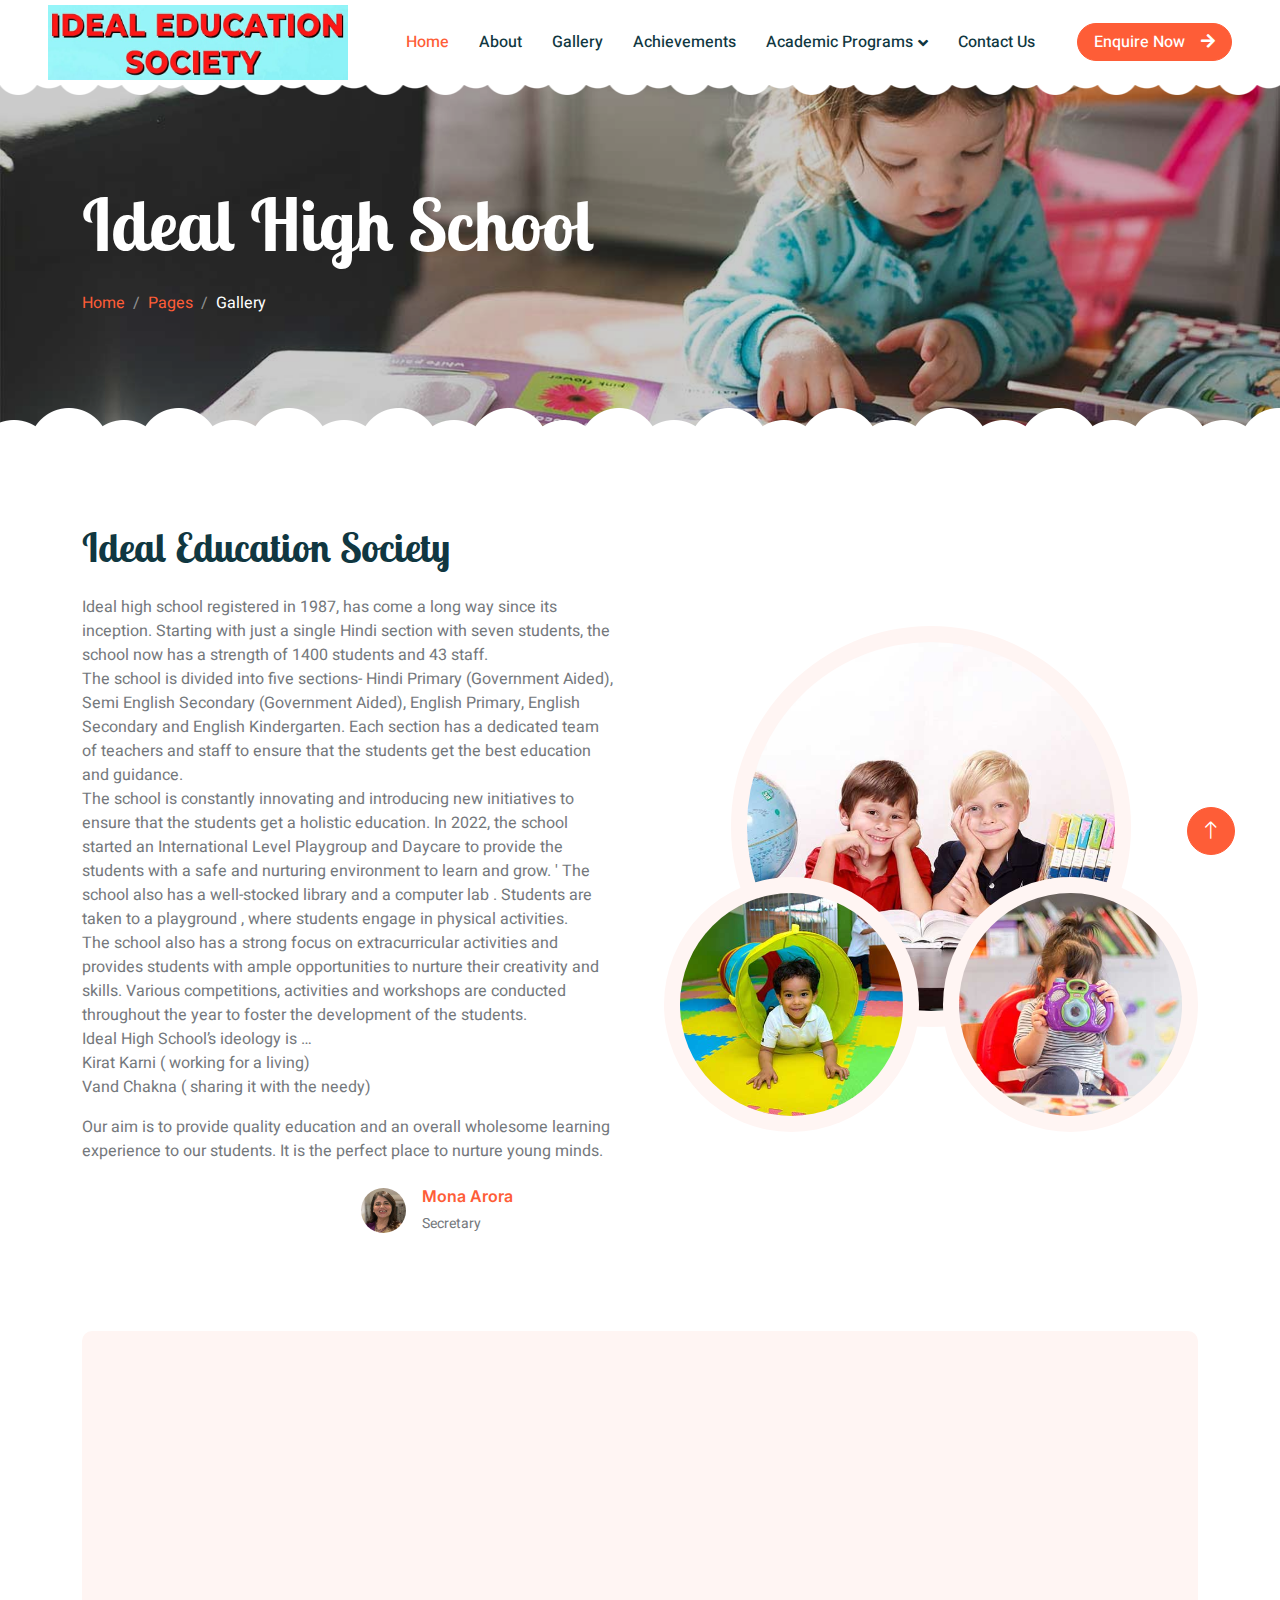
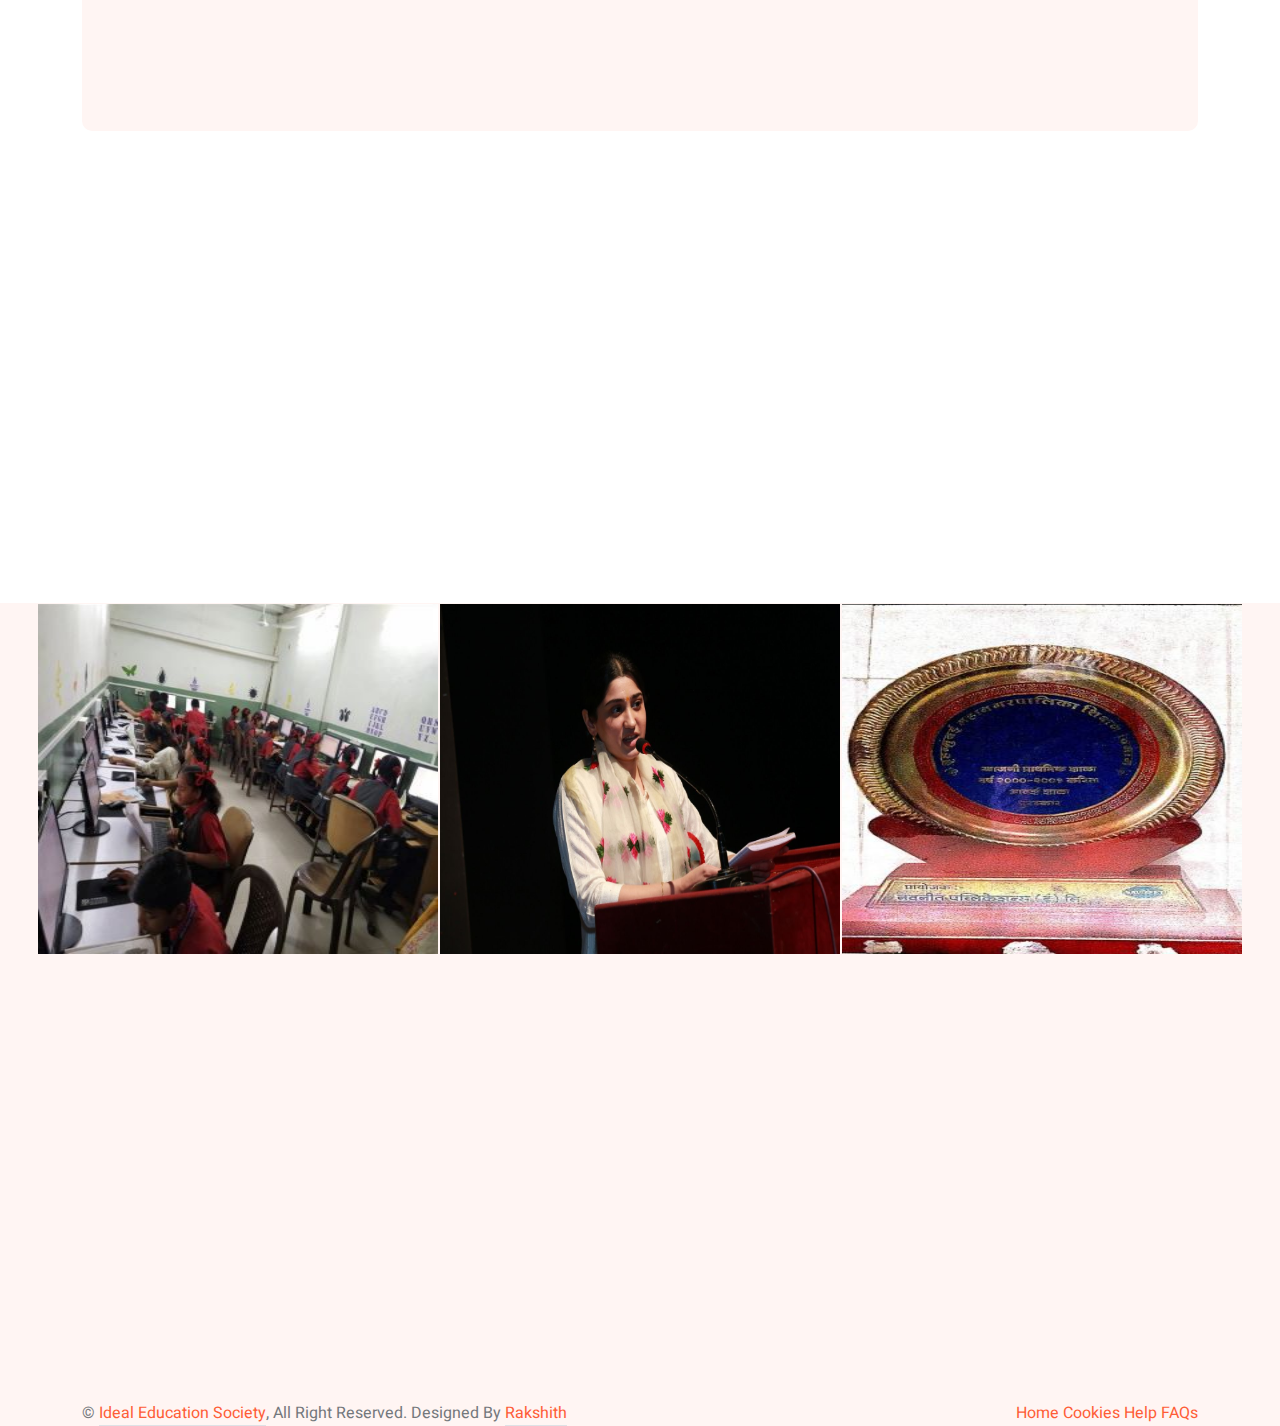
==== commit a91330cf: "Update about.html" ====
--- a/about.html
+++ b/about.html
@@ -98,28 +98,36 @@
             <div class="container">
                 <div class="row g-5 align-items-center">
                     <div class="col-lg-6 wow fadeInUp" data-wow-delay="0.1s">
-                        <h1 class="mb-4">Principal's Message</h1>
-                        <p>We are working for the world of education Where every heart is disciplined
-A land of love, peace and equality<br>
-As we travel all together<br>
-believing in the dream.<br>
-This is the time to celebrate
-God's great blessings.<br>
-
-Education is not about competition, it is about nurturing children.<br> Children are not only interested in how things work; but are also interested in how life works. That is a lesson they cannot learn from a computer or curriculum.<br>
-Self worth is gained through relationships. Teachers who love their students inculcate these values.
+                        <h1 class="mb-4">Ideal Education Society</h1>
+                        <p>Ideal high school registered in 1987, has come a long way since its inception. 
+				Starting with just a single Hindi section with seven students, the school now has a strength of 1400 students and 43 staff. 
+<br>
+The school is divided into five sections- Hindi Primary (Government Aided), Semi English Secondary (Government Aided), English Primary, English Secondary and English Kindergarten. 
+				Each section has a dedicated team of teachers and staff to ensure that the students get the best education and guidance. <br>
+The school is constantly innovating and introducing new initiatives to ensure that the students get a holistic education. In 2022, the school started an International Level Playgroup and Daycare to provide the students with a safe and nurturing environment to learn and grow. '
+				The school also has a well-stocked library and a computer lab . Students are taken to a playground , where students engage in physical activities. <br>
+The school also has a strong focus on extracurricular activities and provides students with ample opportunities to nurture their creativity and skills. Various competitions, activities and workshops are conducted throughout the year to foster the development of the students. 
+<br>
+
+Ideal High School’s ideology is …<br>
+Kirat Karni 
+( working for a living)<br>
+				Vand Chakna
+( sharing it with the needy)<br>
+				
 						</p>
-                        <p class="mb-4">Stet no et lorem dolor et diam, amet duo ut dolore vero eos. No stet est diam rebum amet diam ipsum. Clita clita labore, dolor duo nonumy clita sit at, sed sit sanctus dolor eos, ipsum labore duo duo sit no sea diam. Et dolor et kasd ea. Eirmod diam at dolor est vero nonumy magna.</p>
+                        <p class="mb-4">Our aim is to provide quality education and an overall wholesome learning experience to our students. 
+				It is the perfect place to nurture young minds.</p>
                         <div class="row g-4 align-items-center">
                             <div class="col-sm-6">
-                                <a class="btn btn-primary rounded-pill py-3 px-5" href="">Read More</a>
+                                
                             </div>
                             <div class="col-sm-6">
                                 <div class="d-flex align-items-center">
-                                    <img class="rounded-circle flex-shrink-0" src="img/user.jpg" alt="" style="width: 45px; height: 45px;">
+                                    <img class="rounded-circle flex-shrink-0" src="img/mona.jpeg" alt="" style="width: 45px; height: 45px;">
                                     <div class="ms-3">
-                                        <h6 class="text-primary mb-1">Jhon Doe</h6>
-                                        <small>PRINCIPAL</small>
+                                        <h6 class="text-primary mb-1">Mona Arora</h6>
+                                        <small>Secretary</small>
                                     </div>
                                 </div>
                             </div>
@@ -151,16 +159,15 @@
                     <div class="row g-0">
                         <div class="col-lg-6 wow fadeIn" data-wow-delay="0.1s" style="min-height: 400px;">
                             <div class="position-relative h-100">
-                                <img class="position-absolute w-100 h-100 rounded" src="img/call-to-action.jpg" style="object-fit: cover;">
+                                <img class="position-absolute w-100 h-100 rounded" src="img/team5.jpeg" style="object-fit: cover;">
                             </div>
                         </div>
                         <div class="col-lg-6 wow fadeIn" data-wow-delay="0.5s">
                             <div class="h-100 d-flex flex-column justify-content-center p-5">
-                                <h1 class="mb-4">Become A Teacher</h1>
-                                <p class="mb-4">Tempor erat elitr rebum at clita. Diam dolor diam ipsum sit. Aliqu diam amet diam et eos.
-                                    Clita erat ipsum et lorem et sit, sed stet lorem sit clita duo justo magna dolore erat amet
+                                <h1 class="mb-4">Meet Our Staff!</h1>
+                                <p class="mb-4">Our dedicated staff provide a safe and supportive learning environment that encourages creativity and independent thinking.
                                 </p>
-                                <a class="btn btn-primary py-3 px-5" href="">Get Started Now<i class="fa fa-arrow-right ms-2"></i></a>
+                                 <a class="btn btn-primary py-3 px-5" href="team.html">Check out the wonderful Team!<i class="fa fa-arrow-right ms-2"></i></a>
                             </div>
                         </div>
                     </div>
@@ -174,56 +181,32 @@
         <div class="container-xxl py-5">
             <div class="container">
                 <div class="text-center mx-auto mb-5 wow fadeInUp" data-wow-delay="0.1s" style="max-width: 600px;">
-                    <h1 class="mb-3">Popular Teachers</h1>
-                    <p>Eirmod sed ipsum dolor sit rebum labore magna erat. Tempor ut dolore lorem kasd vero ipsum sit
-                        eirmod sit. Ipsum diam justo sed rebum vero dolor duo.</p>
-                </div>
-                <div class="row g-4">
-                    <div class="col-lg-4 col-md-6 wow fadeInUp" data-wow-delay="0.1s">
-                        <div class="team-item position-relative">
-                            <img class="img-fluid rounded-circle w-75" src="img/team-1.jpg" alt="">
-                            <div class="team-text">
-                                <h3>Full Name</h3>
-                                <p>Designation</p>
-                                <div class="d-flex align-items-center">
-                                    <a class="btn btn-square btn-primary mx-1" href=""><i class="fab fa-facebook-f"></i></a>
-                                    <a class="btn btn-square btn-primary  mx-1" href=""><i class="fab fa-twitter"></i></a>
-                                    <a class="btn btn-square btn-primary  mx-1" href=""><i class="fab fa-instagram"></i></a>
-                                </div>
-                            </div>
-                        </div>
-                    </div>
-                    <div class="col-lg-4 col-md-6 wow fadeInUp" data-wow-delay="0.3s">
-                        <div class="team-item position-relative">
-                            <img class="img-fluid rounded-circle w-75" src="img/team-2.jpg" alt="">
-                            <div class="team-text">
-                                <h3>Full Name</h3>
-                                <p>Designation</p>
-                                <div class="d-flex align-items-center">
-                                    <a class="btn btn-square btn-primary mx-1" href=""><i class="fab fa-facebook-f"></i></a>
-                                    <a class="btn btn-square btn-primary  mx-1" href=""><i class="fab fa-twitter"></i></a>
-                                    <a class="btn btn-square btn-primary  mx-1" href=""><i class="fab fa-instagram"></i></a>
-                                </div>
-                            </div>
-                        </div>
-                    </div>
-                    <div class="col-lg-4 col-md-6 wow fadeInUp" data-wow-delay="0.5s">
-                        <div class="team-item position-relative">
-                            <img class="img-fluid rounded-circle w-75" src="img/team-3.jpg" alt="">
-                            <div class="team-text">
-                                <h3>Full Name</h3>
-                                <p>Designation</p>
-                                <div class="d-flex align-items-center">
-                                    <a class="btn btn-square btn-primary mx-1" href=""><i class="fab fa-facebook-f"></i></a>
-                                    <a class="btn btn-square btn-primary  mx-1" href=""><i class="fab fa-twitter"></i></a>
-                                    <a class="btn btn-square btn-primary  mx-1" href=""><i class="fab fa-instagram"></i></a>
-                                </div>
-                            </div>
-                        </div>
-                    </div>
-                </div>
-            </div>
-        </div>
+                    <h1 class="mb-3">Our founder</h1>
+                    <p>Mrs Mohinder Kaur was an exemplary teacher and a state award winner. Born in a Sikh family, her father was a former Navy man. <br>
+			She founded Ideal Education Society in 1987 and served as the principal of Guru Nanak school for 32 years.<br>
+			 She started Ideal High School Hindi section with only 7 students in 1987 and now it has 1400 students. <br>
+			    She left us in 2006, but her legacy lives on. She was a great teacher, mentor and leader who inspired many generations. <br>
+			    She will be remembered for her contribution to education and society.
+			</p>
+                </div>
+               
+                </div>
+            </div>
+        </div>
+	
+	<table align="center">
+		<tr>
+			<td>
+				<img src="img/computer.jpeg" height="350" width="400"/>
+			</td>
+			<td>
+				<img src="img/nysa.jpeg" height="350" width="400"/>
+			</td>
+			<td>
+				<img src="img/adarsh.jpeg" height="350" width="400"/>
+			</td>
+		</tr>
+		</table>
         <!-- Team End -->
 
 
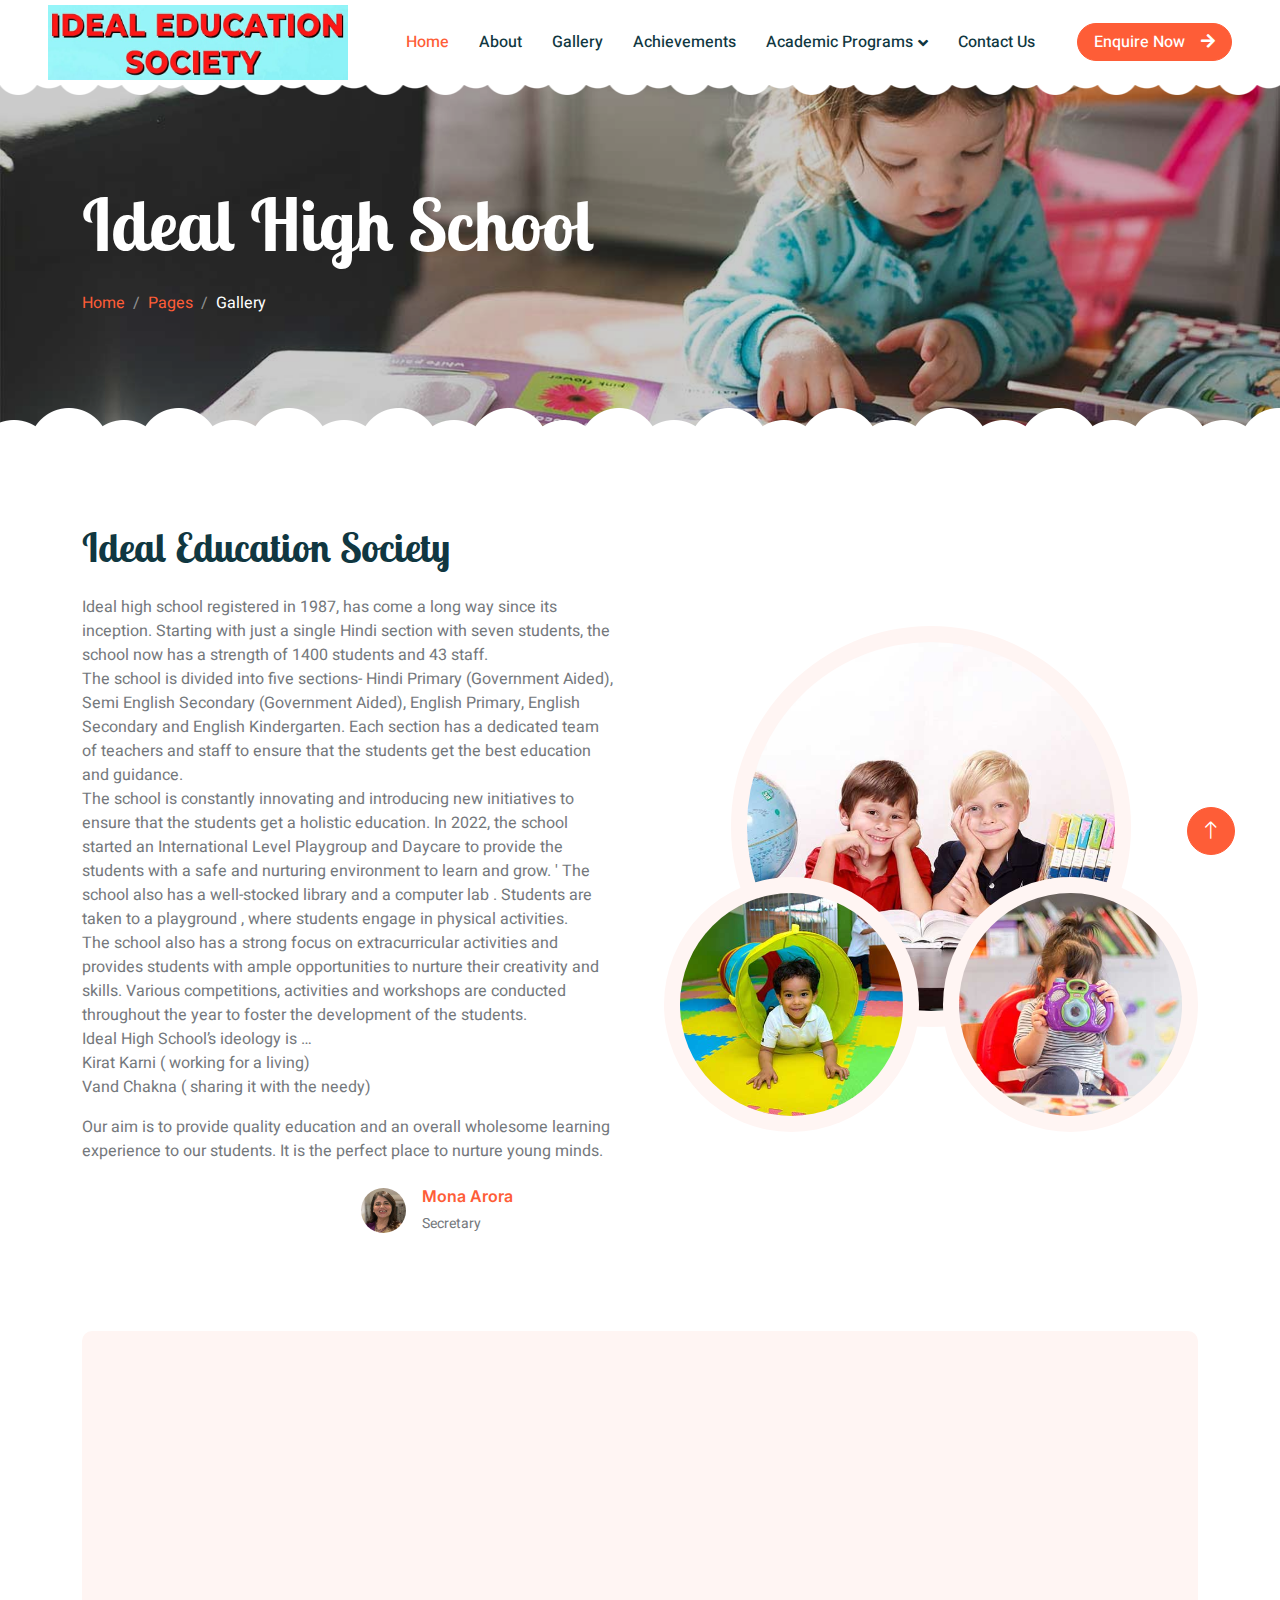
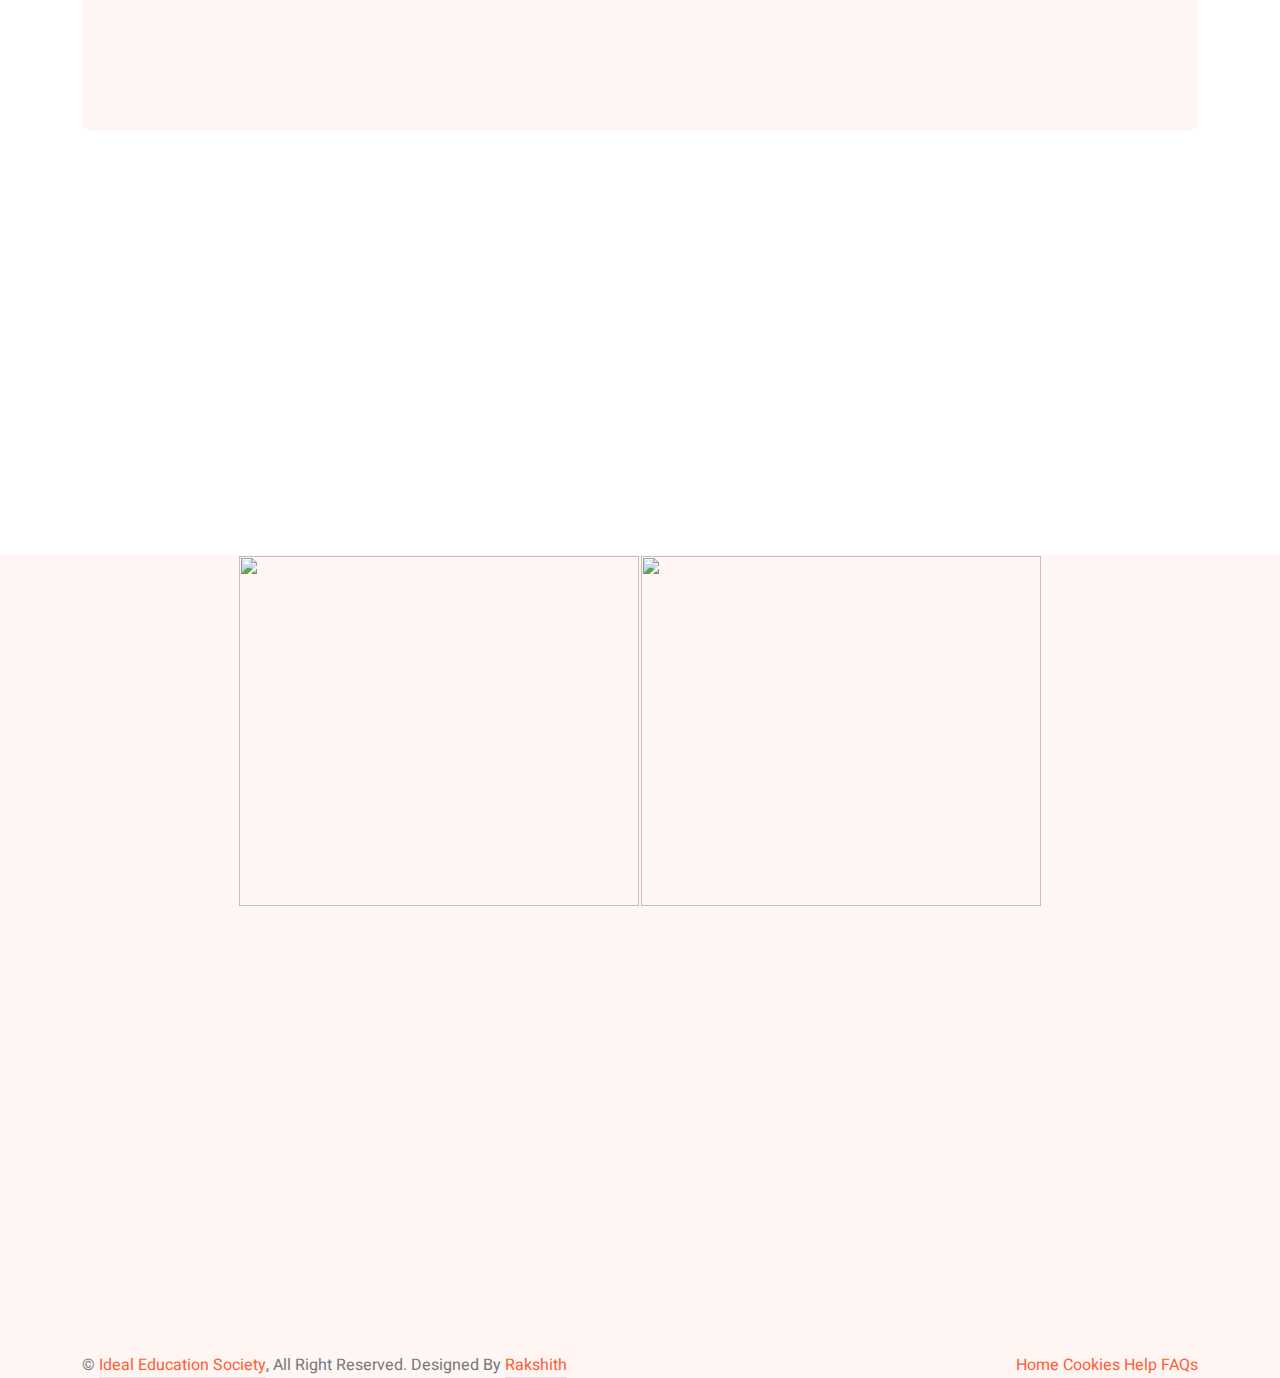
==== commit f9a8cc82: "Update about.html" ====
--- a/about.html
+++ b/about.html
@@ -182,10 +182,10 @@
             <div class="container">
                 <div class="text-center mx-auto mb-5 wow fadeInUp" data-wow-delay="0.1s" style="max-width: 600px;">
                     <h1 class="mb-3">Our founder</h1>
-                    <p>Mrs Mohinder Kaur was an exemplary teacher and a state award winner. Born in a Sikh family, her father was a former Navy man. <br>
-			She founded Ideal Education Society in 1987 and served as the principal of Guru Nanak school for 32 years.<br>
-			 She started Ideal High School Hindi section with only 7 students in 1987 and now it has 1400 students. <br>
-			    She left us in 2006, but her legacy lives on. She was a great teacher, mentor and leader who inspired many generations. <br>
+                    <p>Mrs Mohinder Kaur was an exemplary teacher and a state award winner. Born in a Sikh family, her father was a former Navy man.
+			She founded Ideal Education Society in 1987 and served as the principal of Guru Nanak school for 32 years.
+			 She started Ideal High School Hindi section with only 7 students in 1987 and now it has 1400 students.
+			    She left us in 2006, but her legacy lives on. She was a great teacher, mentor and leader who inspired many generations.
 			    She will be remembered for her contribution to education and society.
 			</p>
                 </div>
@@ -197,14 +197,12 @@
 	<table align="center">
 		<tr>
 			<td>
-				<img src="img/computer.jpeg" height="350" width="400"/>
+				<img src="img/founder.jpeg" height="350" width="400"/>
 			</td>
 			<td>
-				<img src="img/nysa.jpeg" height="350" width="400"/>
+				<img src="img/copy.jpeg" height="350" width="400"/>
 			</td>
-			<td>
-				<img src="img/adarsh.jpeg" height="350" width="400"/>
-			</td>
+			
 		</tr>
 		</table>
         <!-- Team End -->
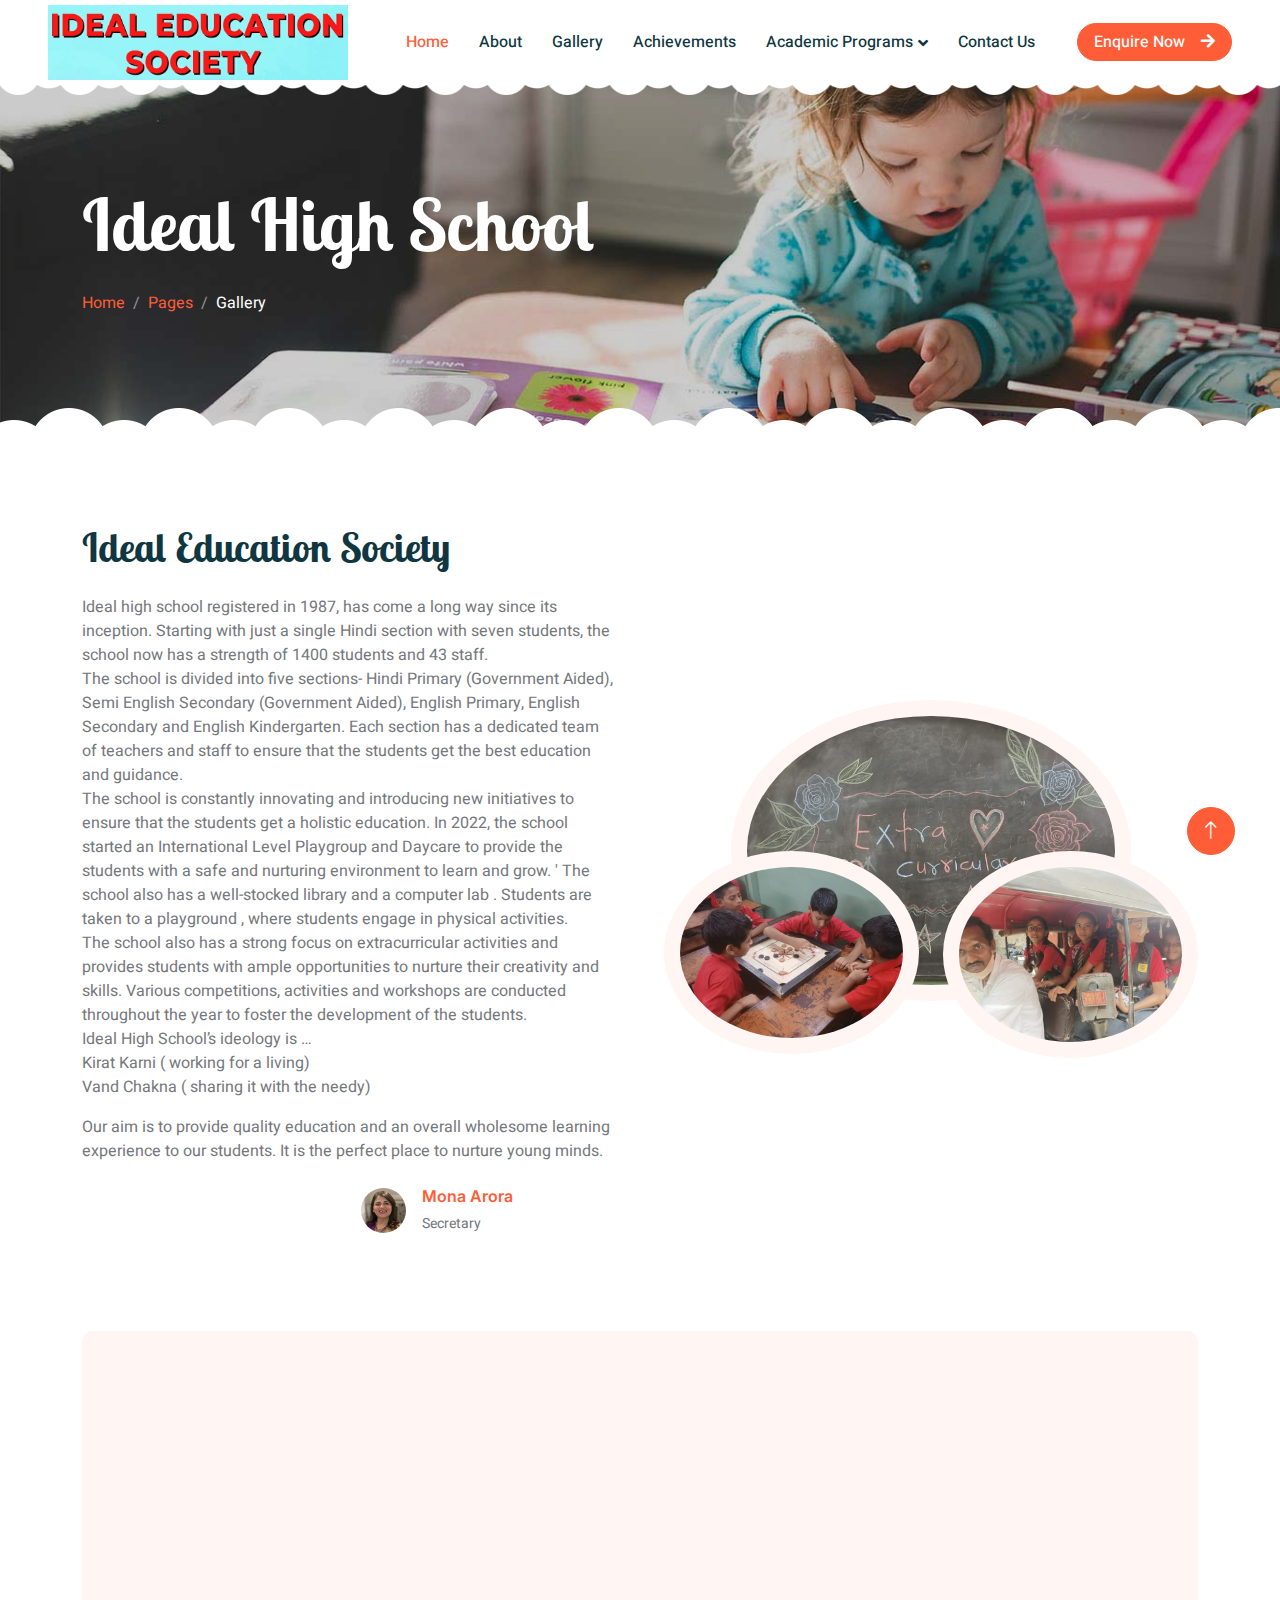
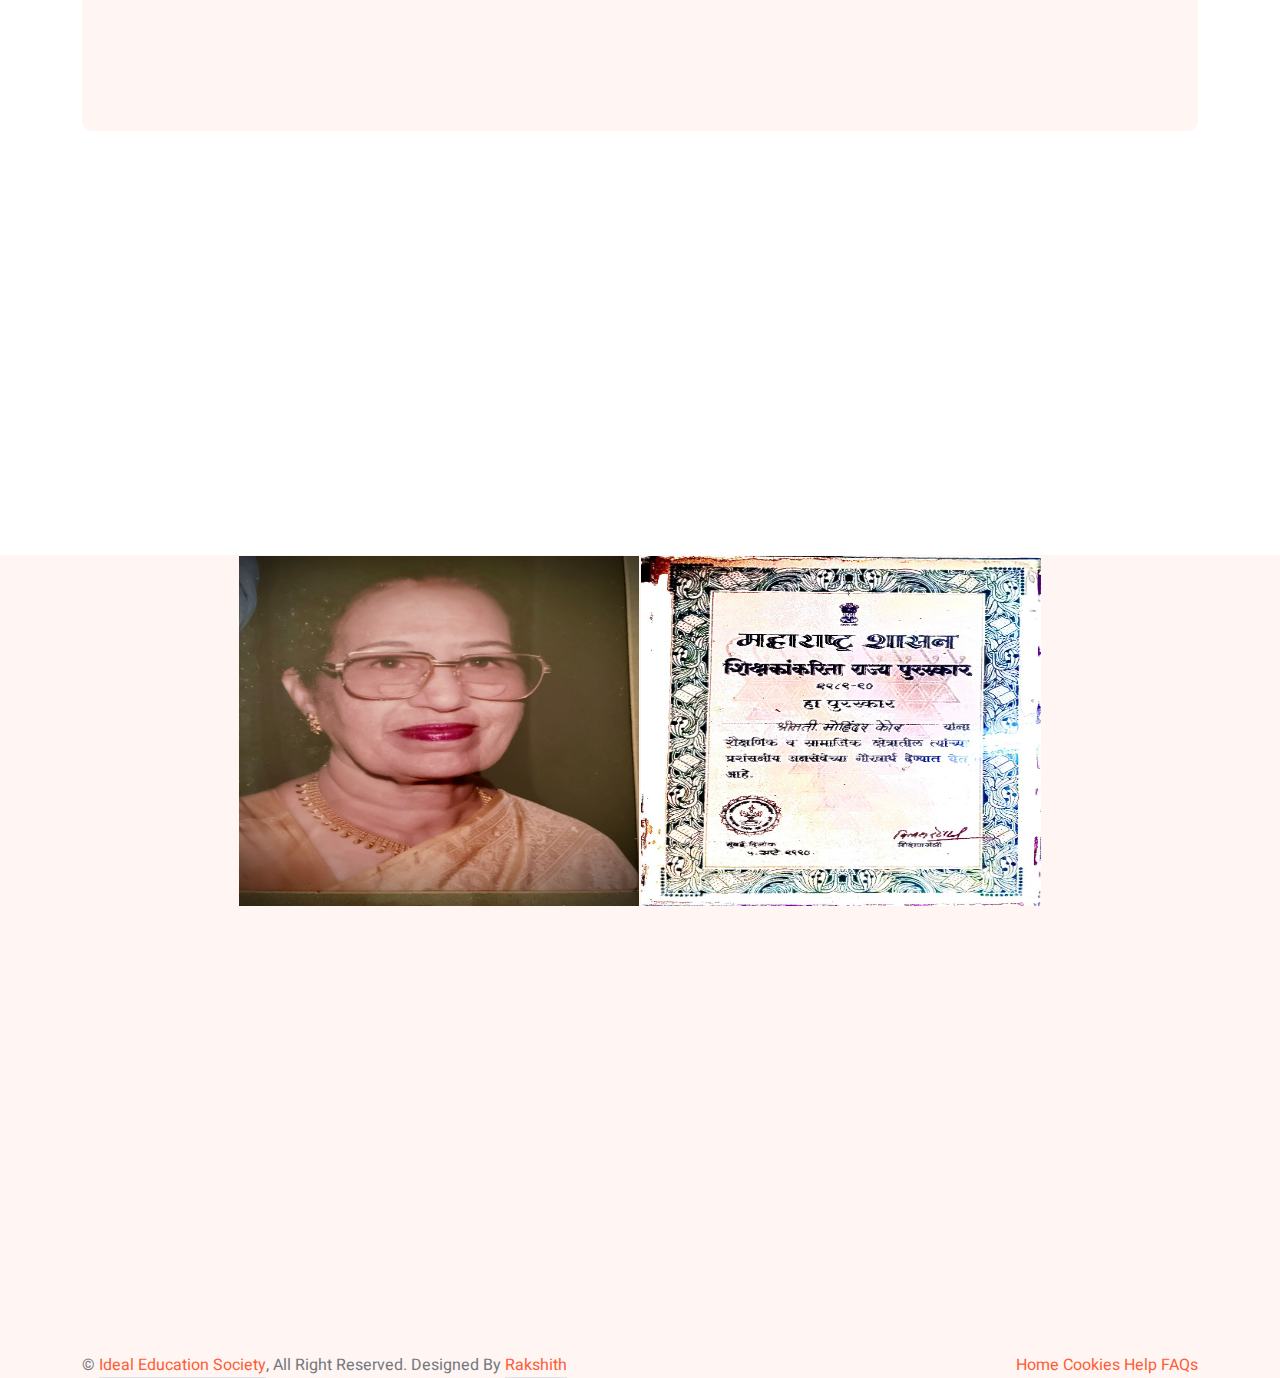
==== commit e0176c7a: "Update about.html" ====
--- a/about.html
+++ b/about.html
@@ -136,13 +136,13 @@
                     <div class="col-lg-6 about-img wow fadeInUp" data-wow-delay="0.5s">
                         <div class="row">
                             <div class="col-12 text-center">
-                                <img class="img-fluid w-75 rounded-circle bg-light p-3" src="img/about-1.jpg" alt="">
+                                <img class="img-fluid w-75 rounded-circle bg-light p-3" src="img/extra.png" alt="">
                             </div>
                             <div class="col-6 text-start" style="margin-top: -150px;">
-                                <img class="img-fluid w-100 rounded-circle bg-light p-3" src="img/about-2.jpg" alt="">
+                                <img class="img-fluid w-100 rounded-circle bg-light p-3" src="img/extra1.png" alt="">
                             </div>
                             <div class="col-6 text-end" style="margin-top: -150px;">
-                                <img class="img-fluid w-100 rounded-circle bg-light p-3" src="img/about-3.jpg" alt="">
+                                <img class="img-fluid w-100 rounded-circle bg-light p-3" src="img/rick.png" alt="">
                             </div>
                         </div>
                     </div>
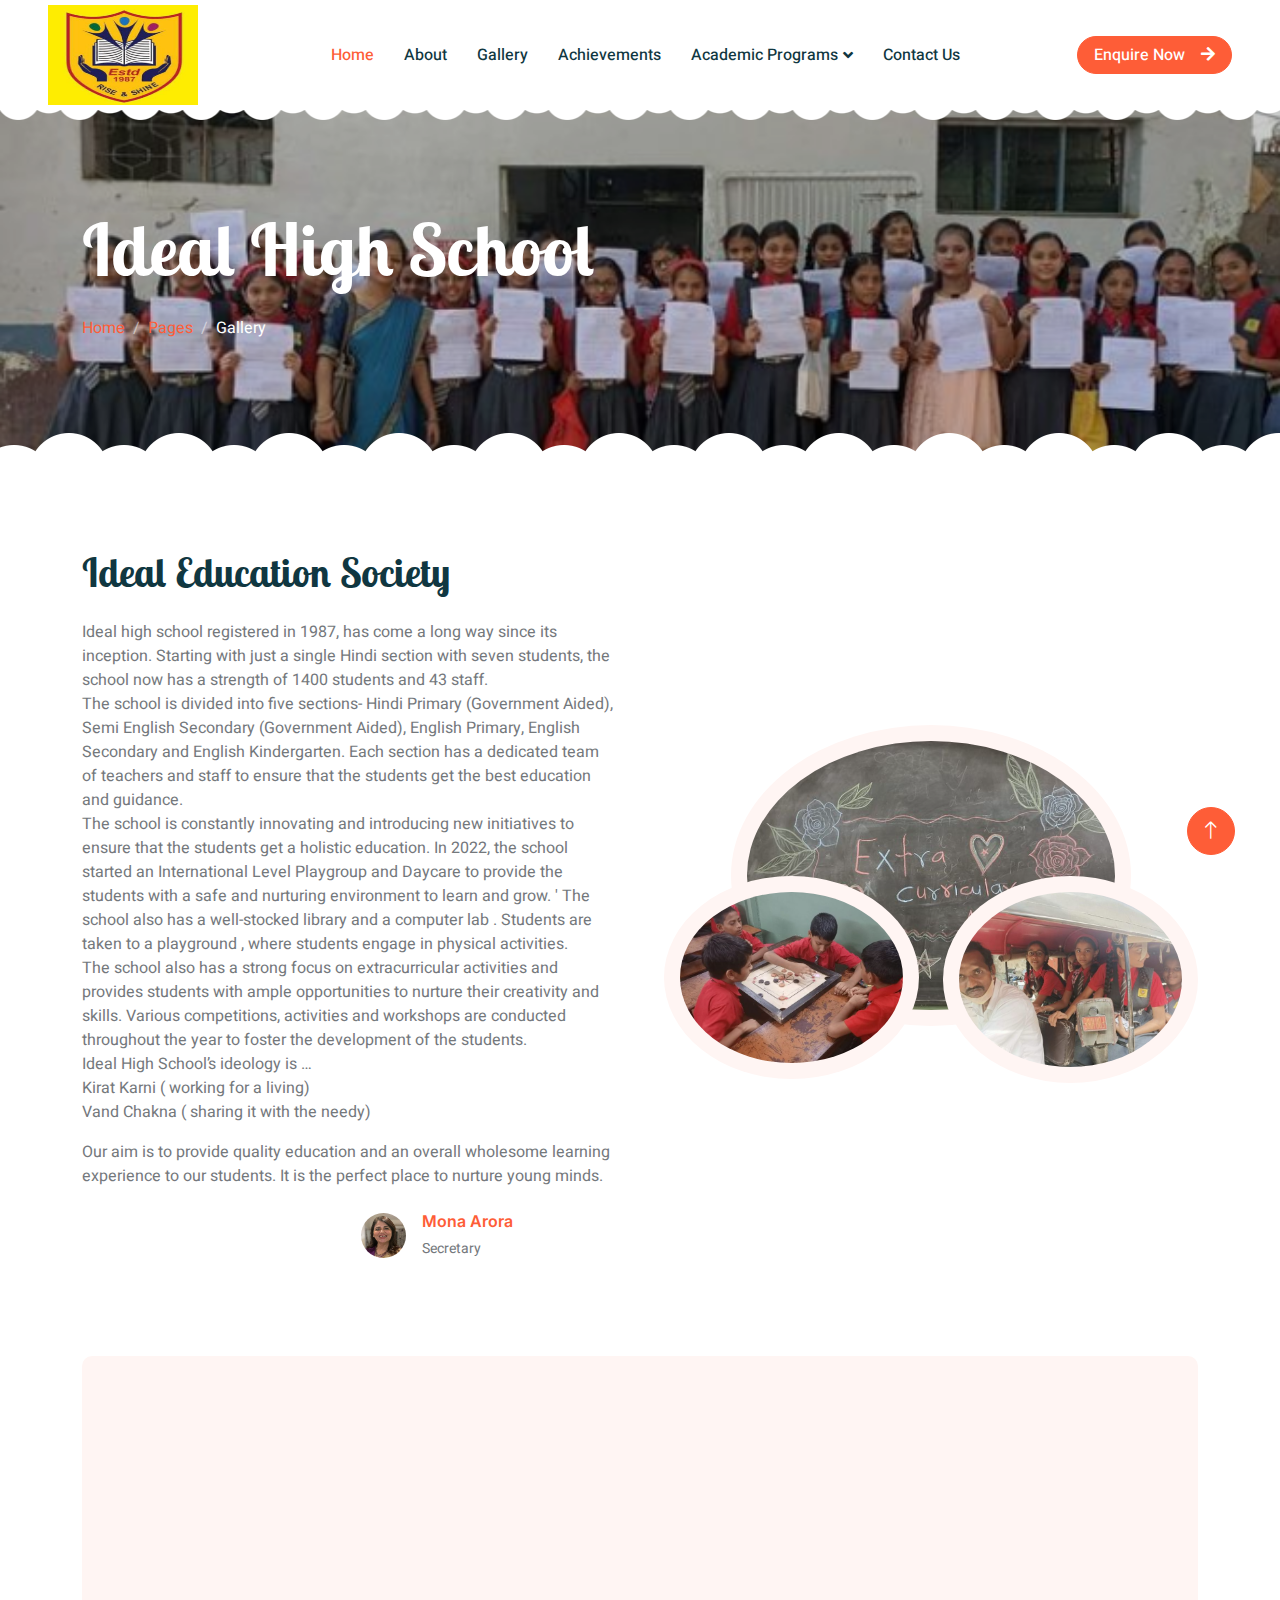
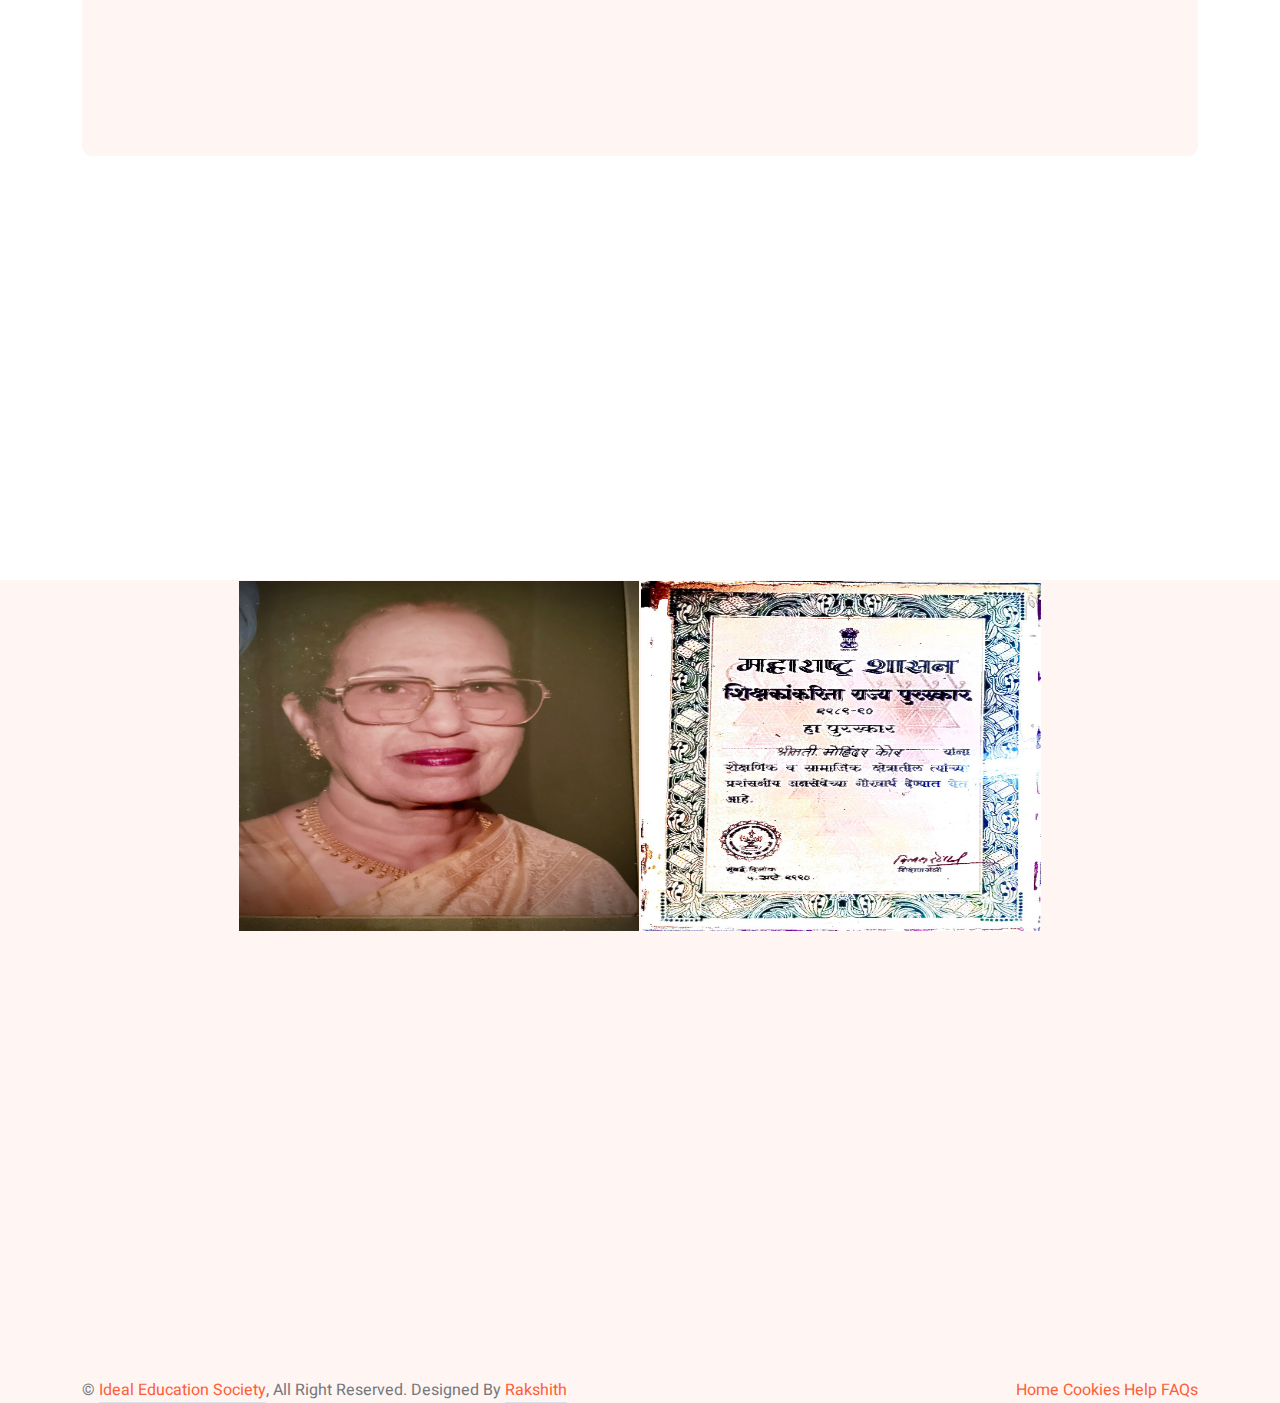
==== commit c31d4fe8: "Update about.html" ====
--- a/about.html
+++ b/about.html
@@ -47,7 +47,7 @@
 					<nav class="navbar navbar-expand-lg bg-white navbar-light sticky-top px-4 px-lg-5 py-lg-0">
             <a href="index.html" class="navbar-brand">
                 
-		    <img width="300" height="75" src="img/school logo.jpeg" class="attachment-full size-full" alt="" loading="lazy" />	
+		    <img width="150" height="100" src="img/school logo.jpeg" class="attachment-full size-full" alt="" loading="lazy" />	
             </a>
 						
             <button type="button" class="navbar-toggler" data-bs-toggle="collapse" data-bs-target="#navbarCollapse">
--- a/css/style.css
+++ b/css/style.css
@@ -240,7 +240,7 @@
 }
 
 .page-header {
-    background: linear-gradient(rgba(0, 0, 0, .2), rgba(0, 0, 0, .2)), url(../img/carousel-1.jpg) center center no-repeat;
+    background: linear-gradient(rgba(0, 0, 0, .2), rgba(0, 0, 0, .2)), url(../img/idealmain.png) center center no-repeat;
     background-size: cover;
 }
 
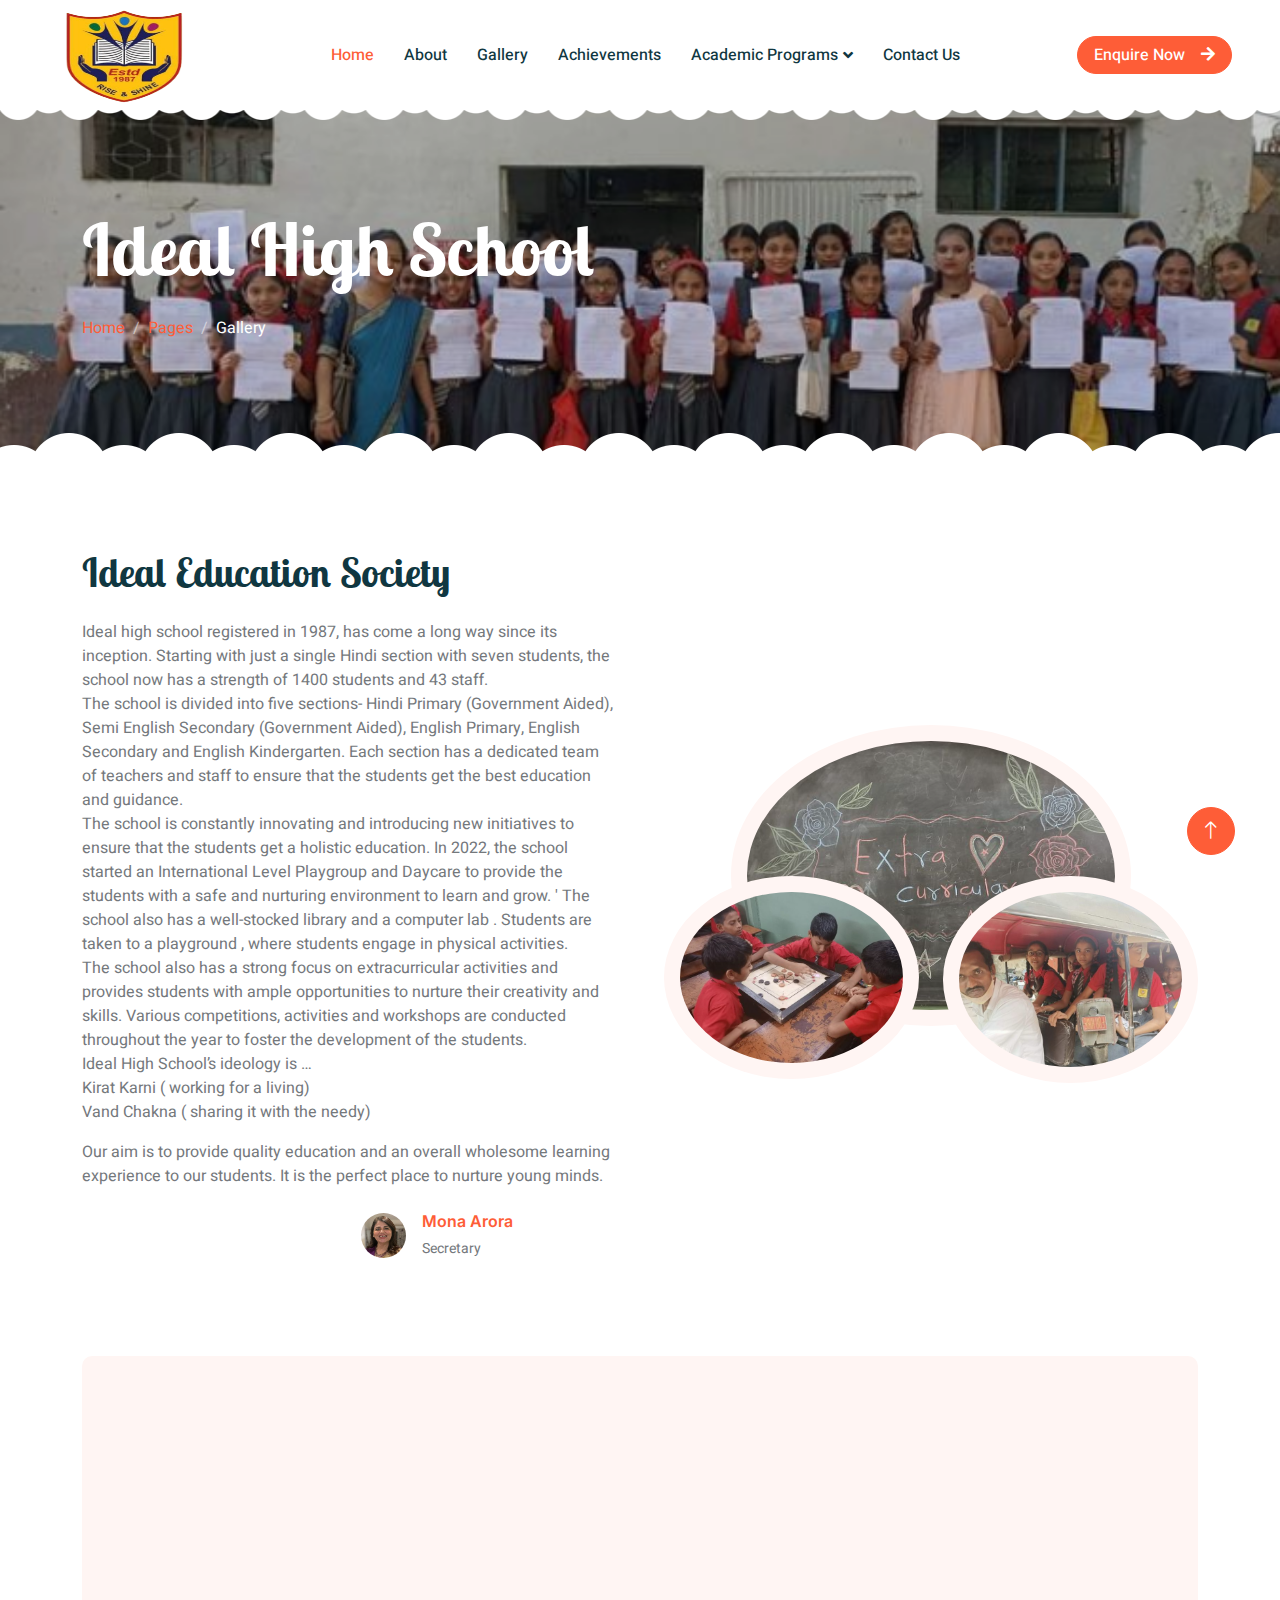
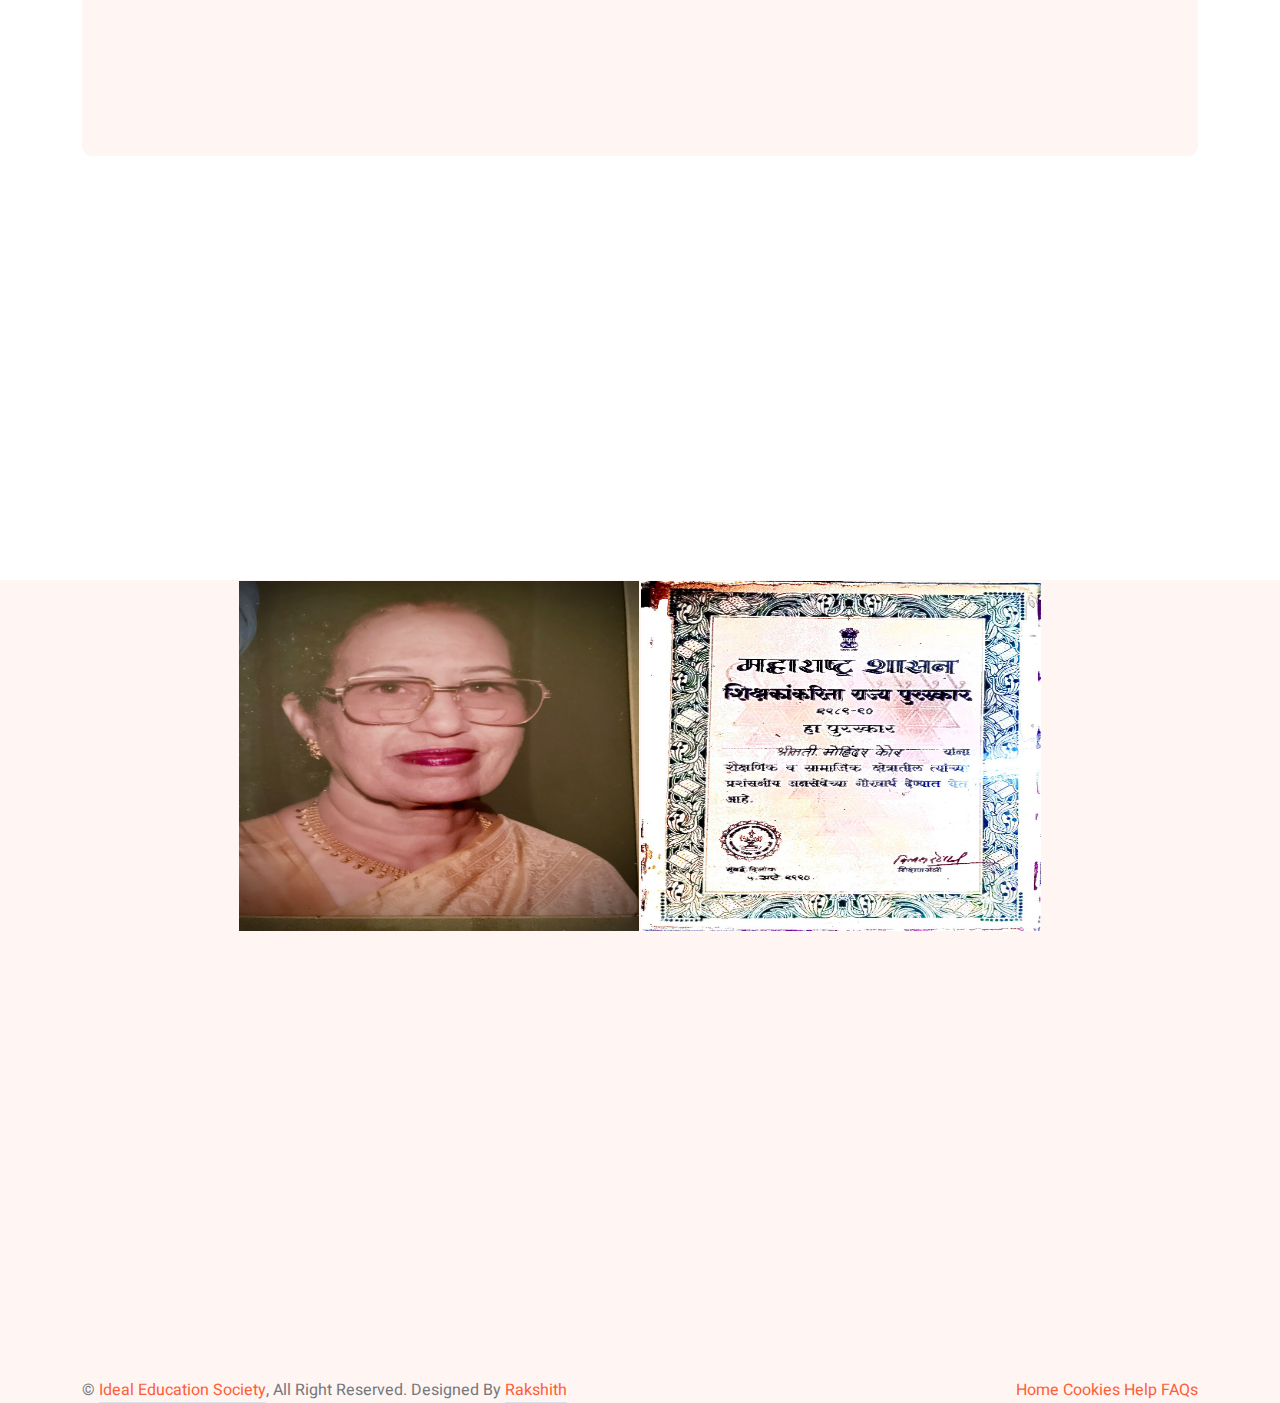
==== commit 8be0f1cc: "Update about.html" ====
--- a/about.html
+++ b/about.html
@@ -47,7 +47,7 @@
 					<nav class="navbar navbar-expand-lg bg-white navbar-light sticky-top px-4 px-lg-5 py-lg-0">
             <a href="index.html" class="navbar-brand">
                 
-		    <img width="150" height="100" src="img/school logo.jpeg" class="attachment-full size-full" alt="" loading="lazy" />	
+		    <img width="150" height="100" src="img/school logo.png" class="attachment-full size-full" alt="" loading="lazy" />	
             </a>
 						
             <button type="button" class="navbar-toggler" data-bs-toggle="collapse" data-bs-target="#navbarCollapse">
